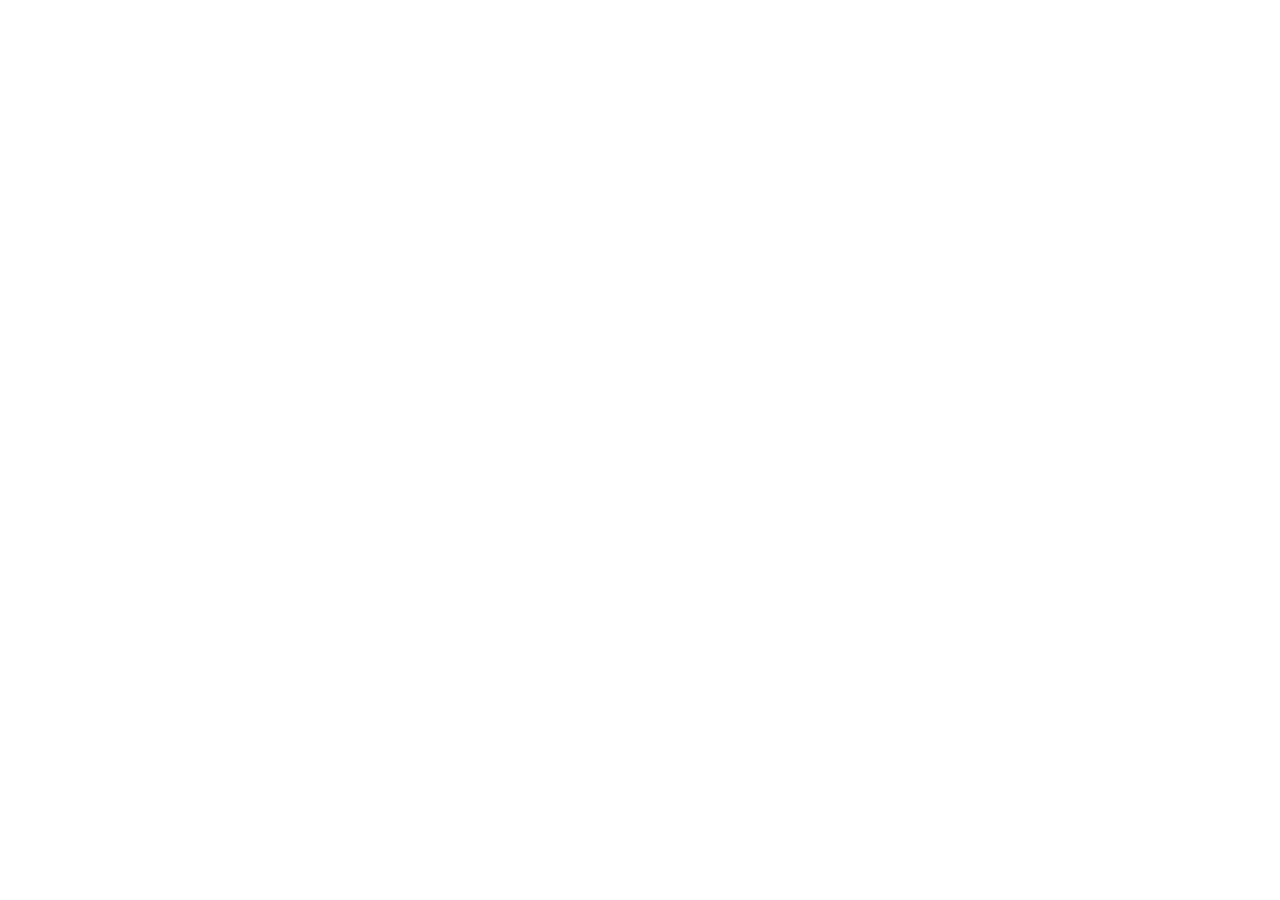
==== index.html @ 52c4a672 "add pizza" ====
<!DOCTYPE html>
<html lang="fr">

<head>
    <meta charset="UTF-8">
    <meta name="viewport" content="width=device-width, initial-scale=1.0">
    <link rel="stylesheet" href="style.css">
    <title>Papa Pizza</title>
</head>

<body>



</body>

</html>
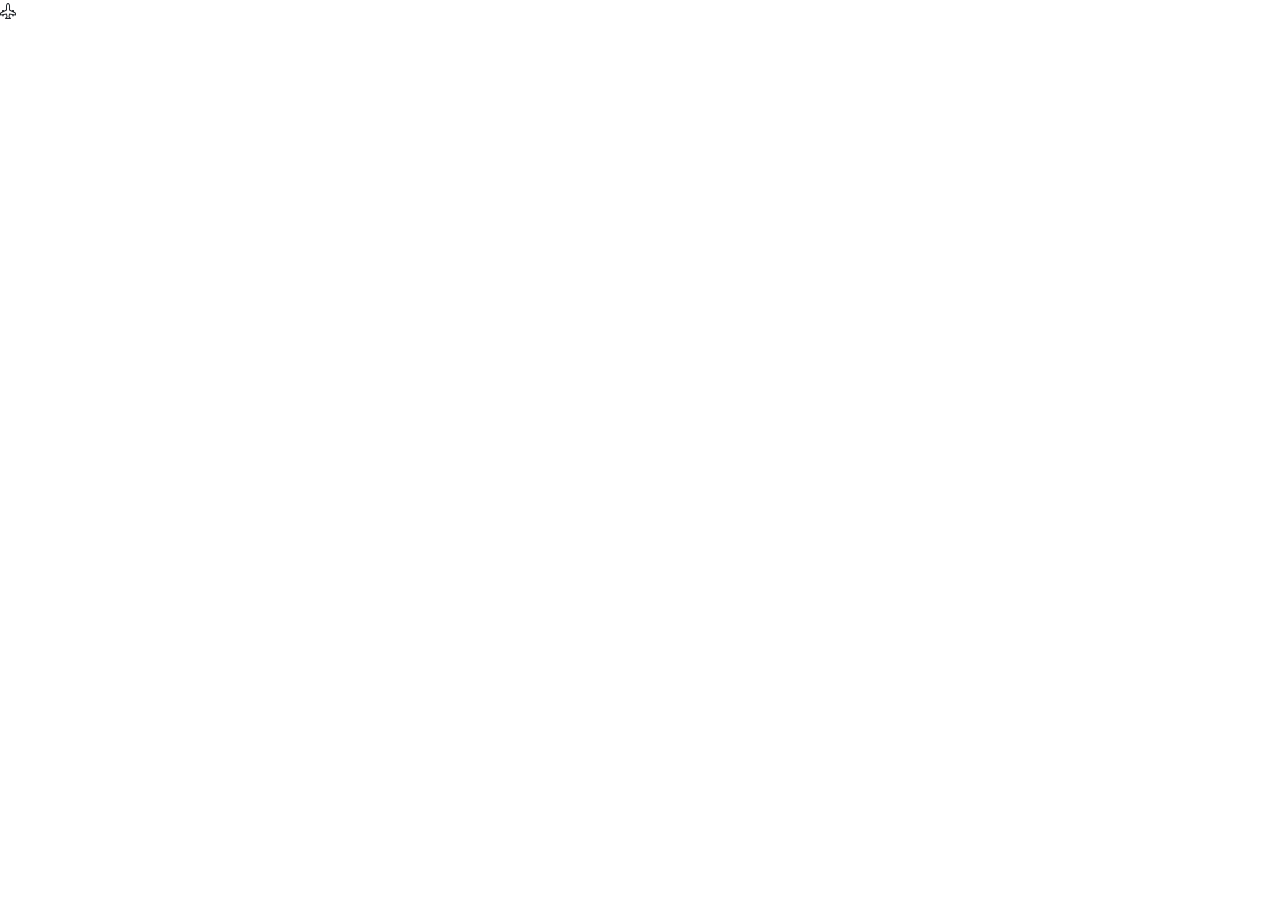
==== commit 62141415: "add librairie" ====
--- a/index.html
+++ b/index.html
@@ -4,14 +4,29 @@
 <head>
     <meta charset="UTF-8">
     <meta name="viewport" content="width=device-width, initial-scale=1.0">
+
+    <!-- librairie bootstrapcdm -->
+    <link rel="stylesheet" href="https://cdn.jsdelivr.net/npm/bootstrap@5.3.2/dist/css/bootstrap.min.css"
+        integrity="sha384-T3c6CoIi6uLrA9TneNEoa7RxnatzjcDSCmG1MXxSR1GAsXEV/Dwwykc2MPK8M2HN" crossorigin="anonymous">
+    <!-- librairie bootsrat icons -->
+    <link rel="stylesheet" href="https://cdn.jsdelivr.net/npm/bootstrap-icons@1.11.1/font/bootstrap-icons.css"
+        integrity="sha384-4LISF5TTJX/fLmGSxO53rV4miRxdg84mZsxmO8Rx5jGtp/LbrixFETvWa5a6sESd" crossorigin="anonymous">
+    <!-- feuille de style perso -->
     <link rel="stylesheet" href="style.css">
+
     <title>Papa Pizza</title>
 </head>
 
 <body>
+    <i class="bi bi-airplane-engines"></i>
 
 
-
+    <script src="https://cdnjs.cloudflare.com/ajax/libs/popper.js/2.11.8/umd/popper.min.js"
+        integrity="sha512-TPh2Oxlg1zp+kz3nFA0C5vVC6leG/6mm1z9+mA81MI5eaUVqasPLO8Cuk4gMF4gUfP5etR73rgU/8PNMsSesoQ=="
+        crossorigin="anonymous" referrerpolicy="no-referrer"></script>
+    <script src="https://cdn.jsdelivr.net/npm/bootstrap@5.3.2/dist/js/bootstrap.min.js"
+        integrity="sha384-BBtl+eGJRgqQAUMxJ7pMwbEyER4l1g+O15P+16Ep7Q9Q+zqX6gSbd85u4mG4QzX+" crossorigin="anonymous">
+        </script>
 </body>
 
 </html>
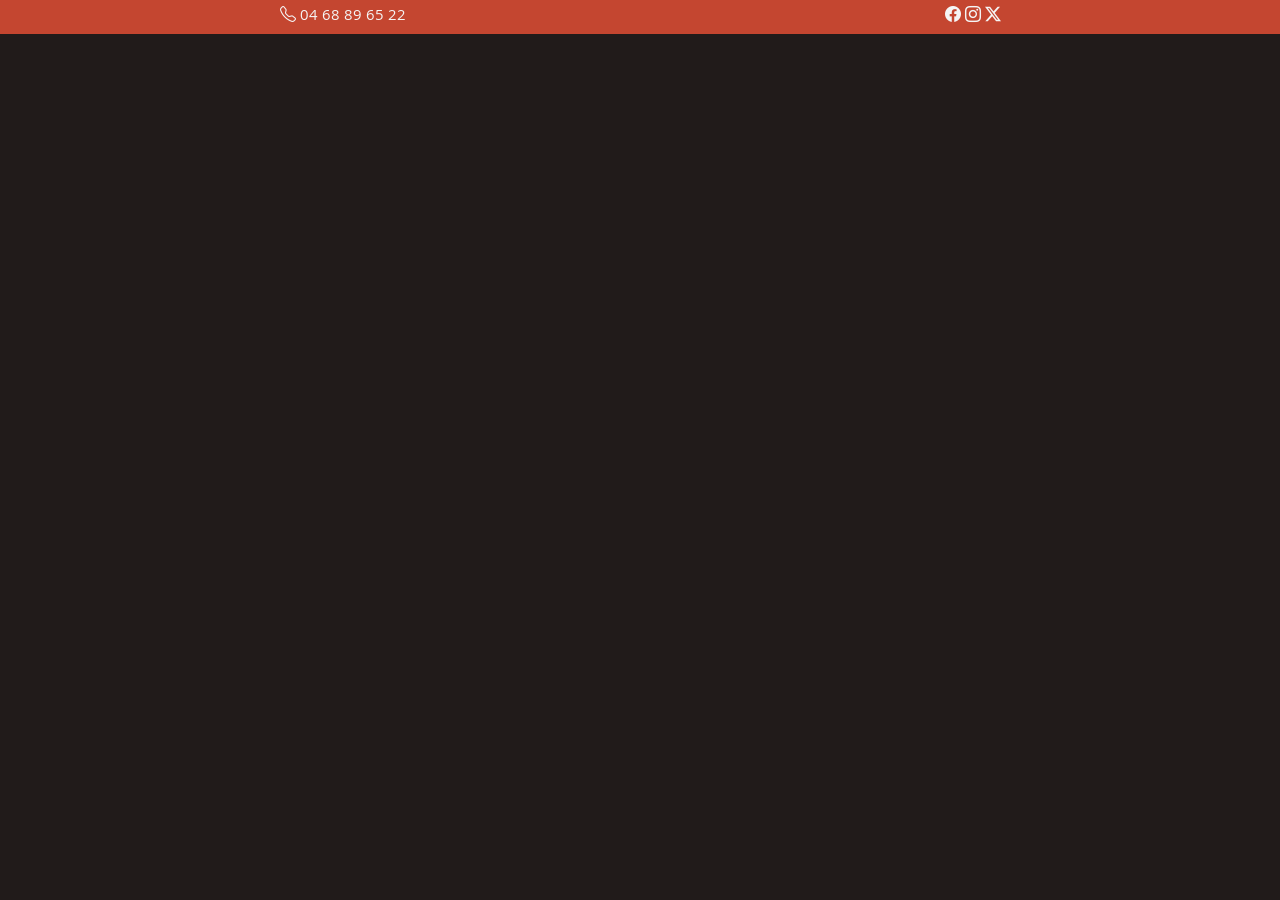
==== commit c8106c1a: "addprims" ====
--- a/index.html
+++ b/index.html
@@ -4,7 +4,8 @@
 <head>
     <meta charset="UTF-8">
     <meta name="viewport" content="width=device-width, initial-scale=1.0">
-
+    <!-- icone pizza -->
+    <link rel="shortcut icon" href="./assets/images/homepage/Pizza-Basilisc.png" type="image/x-icon" />
     <!-- librairie bootstrapcdm -->
     <link rel="stylesheet" href="https://cdn.jsdelivr.net/npm/bootstrap@5.3.2/dist/css/bootstrap.min.css"
         integrity="sha384-T3c6CoIi6uLrA9TneNEoa7RxnatzjcDSCmG1MXxSR1GAsXEV/Dwwykc2MPK8M2HN" crossorigin="anonymous">
@@ -15,15 +16,38 @@
     <link rel="stylesheet" href="style.css">
 
     <title>Papa Pizza</title>
+
 </head>
 
 <body>
-    <i class="bi bi-airplane-engines"></i>
+
+    <header>
+
+        <div class="line1">
+            <div class="box-phone">
+                <i class="bi bi-telephone"> </i>
+                <span>04 68 89 65 22</span>
+            </div>
+            <div class="box-social-icons">
+                <a href="#"><i class="bi bi-facebook"></i></a>
+                <a href="#"><i class="bi bi-instagram"></i></a>
+                <a href="#"><i class="bi bi-twitter-x"></i></a>
+            </div>
+        </div>
+
+    </header>
 
 
+    <main></main>
+
+
+    <footer></footer>
+
+    <!-- librairie bootstrap -->
     <script src="https://cdnjs.cloudflare.com/ajax/libs/popper.js/2.11.8/umd/popper.min.js"
         integrity="sha512-TPh2Oxlg1zp+kz3nFA0C5vVC6leG/6mm1z9+mA81MI5eaUVqasPLO8Cuk4gMF4gUfP5etR73rgU/8PNMsSesoQ=="
         crossorigin="anonymous" referrerpolicy="no-referrer"></script>
+    <!-- librairie popper.js -->
     <script src="https://cdn.jsdelivr.net/npm/bootstrap@5.3.2/dist/js/bootstrap.min.js"
         integrity="sha384-BBtl+eGJRgqQAUMxJ7pMwbEyER4l1g+O15P+16Ep7Q9Q+zqX6gSbd85u4mG4QzX+" crossorigin="anonymous">
         </script>
--- a/style.css
+++ b/style.css
@@ -0,0 +1,62 @@
+/* inport fonts */
+@font-face {
+    font-family: 'dancing';
+    src: url('assets/fonts/Dancing_Script/DancingScript-VariableFont_wght.ttf') format('truetype');
+}
+
+@font-face {
+    font-family: 'kuhula-regular';
+    src: url('assets/fonts/Khula/Khula-Regular.ttf') format('truetype');
+}
+
+@font-face {
+    font-family: 'kuhula-bold';
+    src: url('assets/fonts/Khula/Khula-Bold.ttf') format('truetype');
+}
+
+/* reset css */
+* {
+    margin: 0;
+    padding: 0;
+    box-sizing: border-box;
+    font-family: 'kuhula-regular', sans-serif;
+    color: rgba(245, 245, 245, 1);
+}
+
+h1,
+h2,
+h3,
+h4,
+h5,
+h6 {
+    font-family: dancing, sans-serif;
+}
+
+a {
+    text-decoration: none;
+    cursor: pointer;
+    color: rgba(245, 245, 245, 1);
+}
+
+ul,
+ol,
+li {
+    list-style: none;
+}
+
+body {
+    background-color: rgba(33, 27, 26, 1);
+}
+
+.line1 {
+    display: flex;
+    justify-content: space-between;
+    align-items: center;
+    padding: 5px 10px;
+    background-color: rgb(196, 70, 48);
+    display: flex;
+    justify-content: space-around;
+    align-items: center;
+    padding: 5px 10px;
+    background-color: rgb(196, 70, 48);
+}
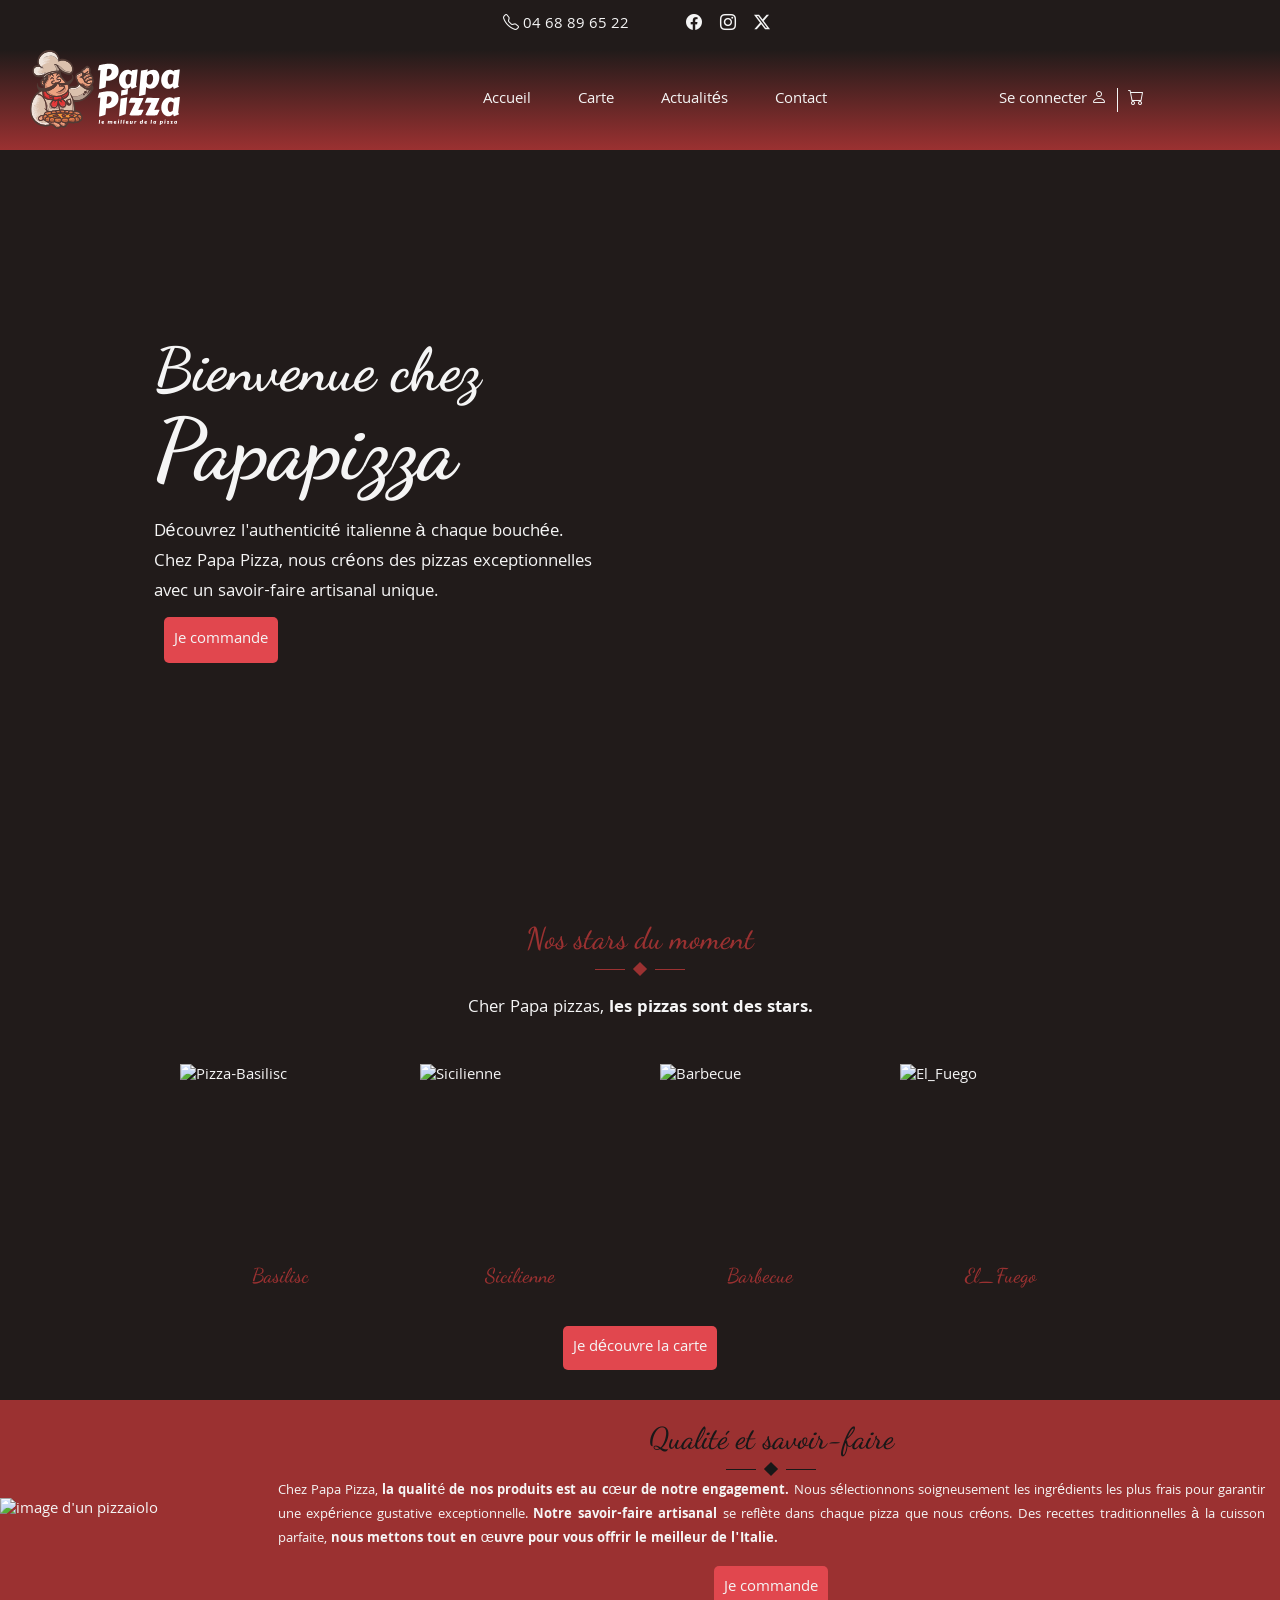
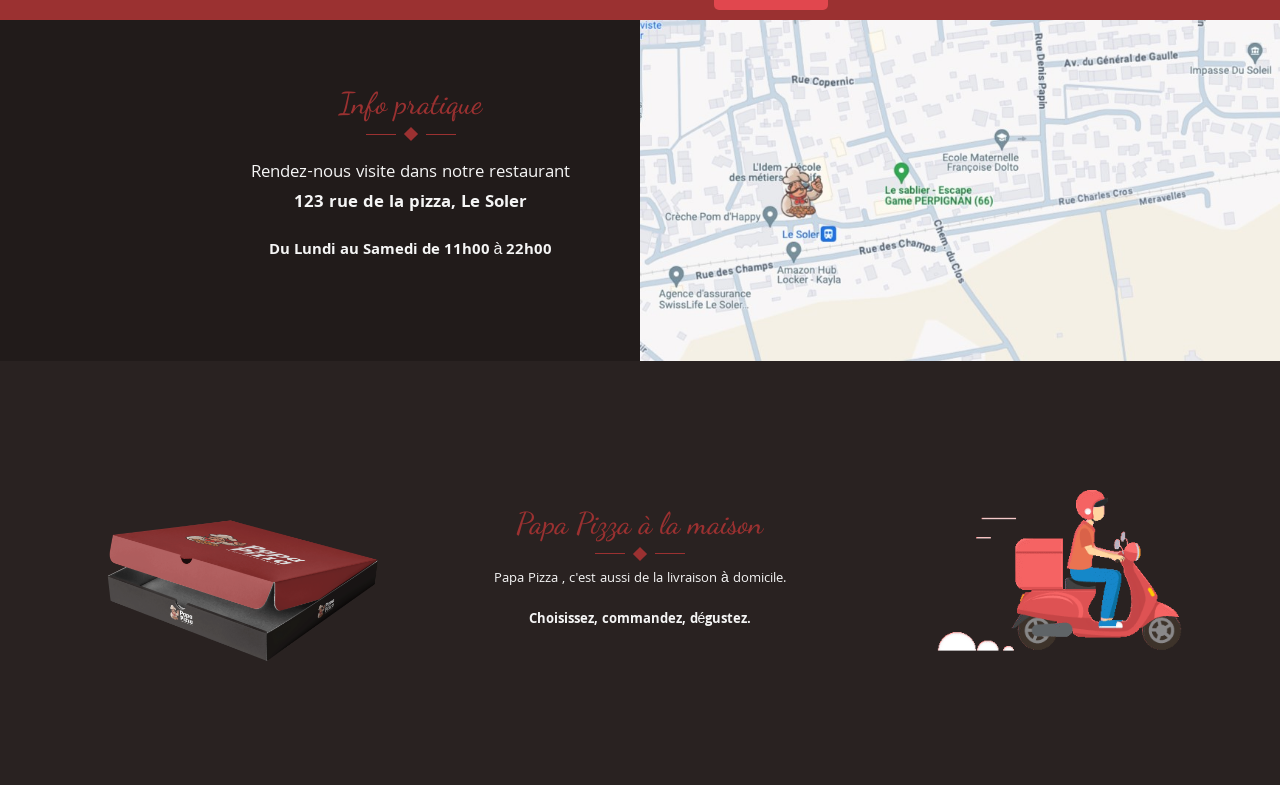
==== commit 8fcf43f0: "papapizza" ====
--- a/index.html
+++ b/index.html
@@ -22,26 +22,159 @@
 <body>
 
     <header>
+        <div id="topbar">
+            <div class="line1">
+                <div class="box-phone">
+                    <i class="bi bi-telephone"> </i>
+                    <span>04 68 89 65 22</span>
+                </div>
+                <div class="box-social-icons">
+                    <a href="#"><i class="bi bi-facebook"></i></a>
+                    <a href="#"><i class="bi bi-instagram"></i></a>
+                    <a href="#"><i class="bi bi-twitter-x"></i></a>
+                </div>
+            </div>
+            <div class="line2">
+                <!-- logo site -->
+                <div class="nav-logo">
+                    <a href="#">
+                        <img class="logo-papapizza" src="./assets/images/homepage/papapizza.svg" alt="logo papapizza">
+                    </a>
+                </div>
+                <!-- barre de navigation -->
+                <div class="nav-list">
+                    <nav class="custom-navbar">
+                        <ul class="custom-ul">
+                            <li class="custom-link"><a href="#">Accueil</a></li>
+                            <li class="custom-link"><a href="#">Carte</a></li>
+                            <li class="custom-link"><a href="#">Actualités</a></li>
+                            <li class="custom-link"><a href="#">Contact</a></li>
+                        </ul>
+                    </nav>
+                </div>
+                <!-- menu profile -->
+                <div class="nav-profile">
+                    <nav class="custom-nav-profile">
+                        <ul class="custom-ul-profil">
+                            <li class="custom-link"><a href="#">Se connecter <i class="bi bi-person custom-svg"></i></a>
+                            </li>
+                            <li class="custom-link end-link"><a href="#"><i class="bi bi-cart"></i></a></li>
+                        </ul>
+                    </nav>
+                </div>
 
-        <div class="line1">
-            <div class="box-phone">
-                <i class="bi bi-telephone"> </i>
-                <span>04 68 89 65 22</span>
-            </div>
-            <div class="box-social-icons">
-                <a href="#"><i class="bi bi-facebook"></i></a>
-                <a href="#"><i class="bi bi-instagram"></i></a>
-                <a href="#"><i class="bi bi-twitter-x"></i></a>
             </div>
         </div>
-
     </header>
 
+    <main>
+        <!-- 1er section -->
+        <section id="first-section">
+            <div class="box-header">
+                <h1 class="title title-small">Bienvenue chez <br>
+                    <span class="title">Papapizza</span>
+                </h1>
+                <p class="header-description">
+                    Découvrez l'authenticité italienne à chaque bouchée. <br>
+                    Chez Papa Pizza, nous créons des pizzas exceptionnelles <br>
+                    avec un savoir-faire artisanal unique.
+                </p>
+                <a class="call-action" href="#">Je commande</a>
+            </div>
+        </section>
 
-    <main></main>
+        <!-- 2eme section -->
+        <section id="second-section">
 
+            <h2 class="sub-title">Nos stars du moment</h2>
+            <div class="truc">
+                <div class="trait"></div>
+                <div class="losange"></div>
+                <div class="trait"></div>
+            </div>
+            <p class="header-description">Cher Papa pizzas, <span class="strong">les pizzas sont des
+                    stars.</span></p>
+            <div class="box-pizza">
+                <div class="bloc-pizza">
+                    <div class="card-pizza">
+                        <img class="home-pizza" src="./assets/images/homepage/Pizza-Basilisc.png" alt="Pizza-Basilisc">
+                        <h3 class="name-pizza">Basilisc</h3>
+                    </div>
+                    <div class="card-pizza">
+                        <img class="home-pizza" src="./assets/images/homepage/Sicilienne.png" alt="Sicilienne">
+                        <h3 class="name-pizza">Sicilienne</h3>
+                    </div>
+                </div>
+                <div class="bloc-pizza">
+                    <div class="card-pizza">
+                        <img class="home-pizza" src="./assets/images/homepage/Barbecue.png" alt="Barbecue">
+                        <h3 class="name-pizza">Barbecue</h3>
+                    </div>
+                    <div class="card-pizza">
+                        <img class="home-pizza" src="./assets/images/homepage/El_Fuego.png" alt="El_Fuego">
+                        <h3 class="name-pizza">El_Fuego</h3>
+                    </div>
+                </div>
+            </div>
+            <a href="" class="call-action">Je découvre la carte</a>
+        </section>
+        <section id="third-section">
+            <div class="box-info1 box-red">
+                <img class="image-info" src="./assets/images/homepage/Pizzaiolo.jpg" alt="image d'un pizzaiolo">
+                <div class="card-red">
+                    <h2 class="sub-title-black">Qualité et savoir-faire</h2>
+                    <div class="truc">
+                        <div class="trait-black"></div>
+                        <div class="losange-black"></div>
+                        <div class="trait-black"></div>
+                    </div>
+                    <p class="header-description qualite">Chez Papa Pizza,<span class="strong"> la qualité de nos
+                            produits est au cœur de notre engagement.</span> Nous sélectionnons soigneusement les
+                        ingrédients les plus frais pour garantir une expérience gustative exceptionnelle.
+                        <span class="strong">Notre savoir-faire artisanal</span> se reflète dans chaque pizza que nous
+                        créons. Des recettes traditionnelles à la cuisson parfaite,<span class="strong"> nous mettons
+                            tout en œuvre pour vous offrir le meilleur de l'Italie.</span>
+                    </p>
+                    <a href="#" class="call-action">Je commande</a>
+                </div>
+            </div>
+            <div class="box-info2">
+                <div class="card-black">
+                    <h2 class="sub-title">Info pratique</h2>
+                    <div class="truc">
+                        <div class="trait"></div>
+                        <div class="losange"></div>
+                        <div class="trait"></div>
+                    </div>
+                    <p class="header-description info">Rendez-nous visite dans notre restaurant <br>
+                        <span class="strong"> 123 rue de la pizza, Le Soler</span>
+                    <p class="strong">Du Lundi au Samedi de 11h00 à 22h00</p>
+                    </p>
+                </div>
+                <img class="image-info" src="./assets/images/homepage/Carte.jpg" alt="carte restaurant">
+            </div>
+        </section>
+        <!-- 4eme section -->
+        <section id="fourth-section">
+            <img class="image-box-pizza" src="./assets/images/homepage/Box-Papa_Pizza.png" alt="boite a pizza">
+            <div class="box-fourth">
+                <h2 class="sub-title">Papa Pizza à la maison</h2>
+                <div class="truc">
+                    <div class="trait"></div>
+                    <div class="losange"></div>
+                    <div class="trait"></div>
+                </div>
+                <p class="footer-description">Papa Pizza , c'est aussi de la livraison à domicile.</p>
+                <p class="footer-description strong">Choisissez, commandez, dégustez.</p>
 
-    <footer></footer>
+            </div>
+            <img class="image-box-pizza" src="./assets/images/homepage/livreur.gif" alt="livreur">
+
+        </section>
+    </main>
+    <footer>
+
+    </footer>
 
     <!-- librairie bootstrap -->
     <script src="https://cdnjs.cloudflare.com/ajax/libs/popper.js/2.11.8/umd/popper.min.js"
--- a/style.css
+++ b/style.css
@@ -5,12 +5,12 @@
 }
 
 @font-face {
-    font-family: 'kuhula-regular';
+    font-family: 'khula-regular';
     src: url('assets/fonts/Khula/Khula-Regular.ttf') format('truetype');
 }
 
 @font-face {
-    font-family: 'kuhula-bold';
+    font-family: 'khula-bold';
     src: url('assets/fonts/Khula/Khula-Bold.ttf') format('truetype');
 }
 
@@ -19,8 +19,7 @@
     margin: 0;
     padding: 0;
     box-sizing: border-box;
-    font-family: 'kuhula-regular', sans-serif;
-    color: rgba(245, 245, 245, 1);
+    font-family: 'khula-regular', sans-serif;
 }
 
 h1,
@@ -42,21 +41,470 @@
 ol,
 li {
     list-style: none;
+    padding: 0;
+    margin: 0;
 }
 
 body {
+    color: rgba(245, 245, 245, 1);
     background-color: rgba(33, 27, 26, 1);
 }
 
+
+
+
+/* ....................................................... */
+
+/* ici code vue mobile */
+/* 1 er media query < 480 px */
+#topbar {
+    display: flex;
+    flex-direction: column;
+}
+
 .line1 {
     display: flex;
-    justify-content: space-between;
-    align-items: center;
-    padding: 5px 10px;
-    background-color: rgb(196, 70, 48);
-    display: flex;
-    justify-content: space-around;
-    align-items: center;
-    padding: 5px 10px;
-    background-color: rgb(196, 70, 48);
+    justify-content: center;
+    align-items: center;
+    height: 50px;
+    width: 100%;
+}
+
+.box-phone {
+    margin-right: 25px;
+}
+
+.box-social-icons {
+    margin-left: 25px;
+}
+
+.box-social-icons>a {
+    margin: 0 5px;
+    padding: 2px;
+}
+
+.box-social-icons>a:hover {
+    color: rgba(225, 71, 78, 1);
+}
+
+
+.line2 {
+    width: 100%;
+    background: linear-gradient(to bottom, rgba(33, 27, 26, 1), rgba(155, 49, 49, 1));
+    display: flex;
+    flex-direction: column;
+    align-items: center;
+}
+
+.nav-logo {
+    margin-top: 20px;
+}
+
+.logo-papapizza {
+    width: 150px;
+    height: auto;
+    object-fit: contain;
+}
+
+/* .navbar */
+.custom-navbar,
+.custom-nav-profile {
+    margin-top: 20px;
+}
+
+.nav-list {
+    width: 100%;
+}
+
+.custom-ul {
+    display: flex;
+    width: 100%;
+    justify-content: space-evenly;
+}
+
+.custom-ul-profil {
+    display: flex;
+    justify-content: center;
+    align-items: center;
+}
+
+.custom-link {
+    padding: 0 10px;
+}
+
+.strong {
+    font-family: "khula-bold", sans-serif;
+}
+
+.custom-link>a:hover {
+    color: rgba(225, 71, 78, 1);
+}
+
+.end-link {
+    border-left: 1px solid rgba(245, 245, 245, 1);
+}
+
+/* 1er secti */
+#first-section {
+    background-image: url(assets/images/homepage/Header_Fond-Mobile.jpg);
+    background-size: cover;
+    background-position: center;
+    width: 100%;
+    padding-bottom: 20px;
+}
+
+.box-header {
+    width: 60%;
+    padding: 20px;
+
+}
+
+.title {
+    font-size: 50px;
+    margin-top: 20px;
+    font-style: normal;
+    font-weight: 700;
+    line-height: 72px;
+    font-family: dancing, sans-serif;
+}
+
+.title-small {
+    font-size: 35px;
+}
+
+.header-description {
+    font-size: 14px;
+    margin: 20px 0;
+}
+
+.call-action {
+    padding: 10px;
+    background-color: rgba(225, 71, 78, 1);
+    color: rgba(245, 245, 245, 1);
+    font-weight: 700px;
+    border-radius: 5px;
+
+    margin: 10px;
+
+}
+
+.call-action:hover {
+    background-color: rgba(155, 49, 49, 1);
+    color: rgba(245, 245, 245, 1);
+    font-weight: 700px;
+}
+
+/* second section */
+#second-section {
+    display: flex;
+    flex-direction: column;
+    align-items: center;
+    padding: 20px 0;
+}
+
+.sub-title {
+    color: rgba(155, 49, 49, 1);
+    text-align: center;
+    font-size: 30px;
+
+}
+
+.name-pizza {
+    color: rgba(155, 49, 49, 1);
+    font-size: 20px;
+}
+
+.home-pizza {
+    width: 200px;
+    height: 200px;
+    object-fit: contain;
+
+}
+
+.card-pizza {
+    display: flex;
+    flex-direction: column;
+    align-items: center;
+    margin: 20px;
+}
+
+/* 3em section */
+#third-section {
+    display: flex;
+    flex-direction: column;
+}
+
+.box-info1,
+.box-info2 {
+    display: flex;
+    flex-direction: column;
+    align-items: center;
+    padding-bottom: 30px;
+}
+
+.box-info2 {
+    flex-direction: column-reverse;
+
+}
+
+.box-red {
+    background-color: rgba(155, 49, 49, 1);
+}
+
+.card-red {
+    display: flex;
+    flex-direction: column;
+    align-items: center;
+}
+
+.sub-title-black {
+    color: rgba(24, 24, 24, 1);
+    font-size: 30px;
+    text-align: center;
+    padding-top: 20px;
+
+}
+
+.image-info {
+    width: 100%;
+    height: 100%;
+    object-fit: contain;
+}
+
+.qualite {
+    text-align: justify;
+    padding: 10px;
+
+}
+
+.info {
+    text-align: center;
+}
+
+/* 4em section */
+
+#fourth-section {
+    display: flex;
+    flex-direction: column;
+    align-items: center;
+    padding: 20px 0;
+    background-color: #292221;
+}
+
+.image-box-pizza {
+    width: 100%;
+    height: 100%;
+    object-fit: contain;
+}
+
+.box-fourth {
+    display: flex;
+    flex-direction: column;
+    align-items: center;
+    padding: 20px;
+}
+
+.footer-description {
+    font-size: 14px;
+    margin: 10px 0;
+}
+
+
+
+/* ici code vue tablette */
+/* 2 eme media query >480px < 768 px */
+@media screen and (min-width: 480px) {}
+
+
+/* ici code vue portable*/
+/* 3 eme media query > 768px et < 900px */
+@media screen and (min-width: 768px) {
+
+    .line2 {
+        flex-direction: row;
+        align-items: center;
+        justify-content: space-between;
+        padding-bottom: 20px;
+    }
+
+    .custom-ul-profil {
+        justify-content: center;
+    }
+
+    .custom-link {
+        padding: 0 10px;
+    }
+
+    .nav-logo,
+    .nav-list,
+    .nav-profile {
+        width: 100%;
+    }
+
+    .nav-logo {
+        margin-top: 0px;
+        margin-left: 30px;
+    }
+
+    /* 1er section */
+    #first-section {
+        background-image: url("./assets/images/homepage/Cinemagraph-Pizza.gif");
+        height: 750px;
+        background-size: cover;
+        background-position: center;
+    }
+
+    .box-header {
+        padding-top: 110px;
+        padding-left: 5%;
+        width: 45%;
+    }
+
+    .title {
+        font-size: 65px;
+        line-height: 80px;
+    }
+
+    .title-small {
+        font-size: 50px;
+    }
+
+    .header-description {
+        font-size: 18px;
+        line-height: 30px;
+    }
+
+    /* 2em section */
+    .bloc-pizza {
+        display: flex;
+    }
+
+    /* 4em section */
+    #fourth-section {
+        flex-direction: row;
+        align-items: center;
+        justify-content: space-evenly;
+        padding: 20px 0;
+    }
+
+    .image-box-pizza {
+        width: 30%;
+        height: 30%;
+        object-fit: contain;
+    }
+
+
+}
+
+
+
+
+
+
+/* ici code vue pc  */
+/* 4 eme media query > 900px */
+@media screen and (min-width: 900px) {
+
+    .box-info1,
+    .box-info2 {
+        flex-direction: row;
+        justify-content: space-between;
+        padding: 0;
+    }
+
+    .box-info2 {
+        justify-content: flex-end;
+
+    }
+
+    .image-info {
+        width: 50%;
+        height: 100%;
+        object-fit: cover;
+    }
+
+    .qualite {
+        font-size: 14px;
+        padding: 0 15px;
+        line-height: 24px;
+        margin: 5px 0;
+
+    }
+
+    .card-black {
+        display: flex;
+        flex-direction: column;
+        align-items: center;
+        padding-right: 70px;
+
+    }
+
+}
+
+
+/* ici code vue pc large */
+/* 5 eme media query > 1280px */
+@media screen and (min-width: 1280px) {
+
+    /* 1er section */
+    .box-header {
+        padding-top: 160px;
+        padding-left: 12%;
+        width: 50%;
+    }
+
+    .title {
+        font-size: 85px;
+    }
+
+    .title-small {
+        font-size: 60px;
+    }
+
+    /* 2em section */
+    .box-pizza {
+        display: flex;
+
+    }
+
+}
+
+.truc {
+    display: flex;
+    justify-content: center;
+    align-items: center;
+
+}
+
+.trait {
+    width: 30px;
+    height: 1px;
+    background-color: rgba(155, 49, 49, 1);
+    margin: 0 10px;
+
+}
+
+.losange {
+    width: 10px;
+    height: 10px;
+    background-color: rgba(155, 49, 49, 1);
+    transform: rotate(45deg);
+
+}
+
+
+.trait-black {
+    width: 30px;
+    height: 1px;
+    background-color: rgba(24, 24, 24, 1);
+    margin: 0 10px;
+
+}
+
+.losange-black {
+    width: 10px;
+    height: 10px;
+    background-color: rgb(24, 24, 24);
+    transform: rotate(45deg);
+
 }
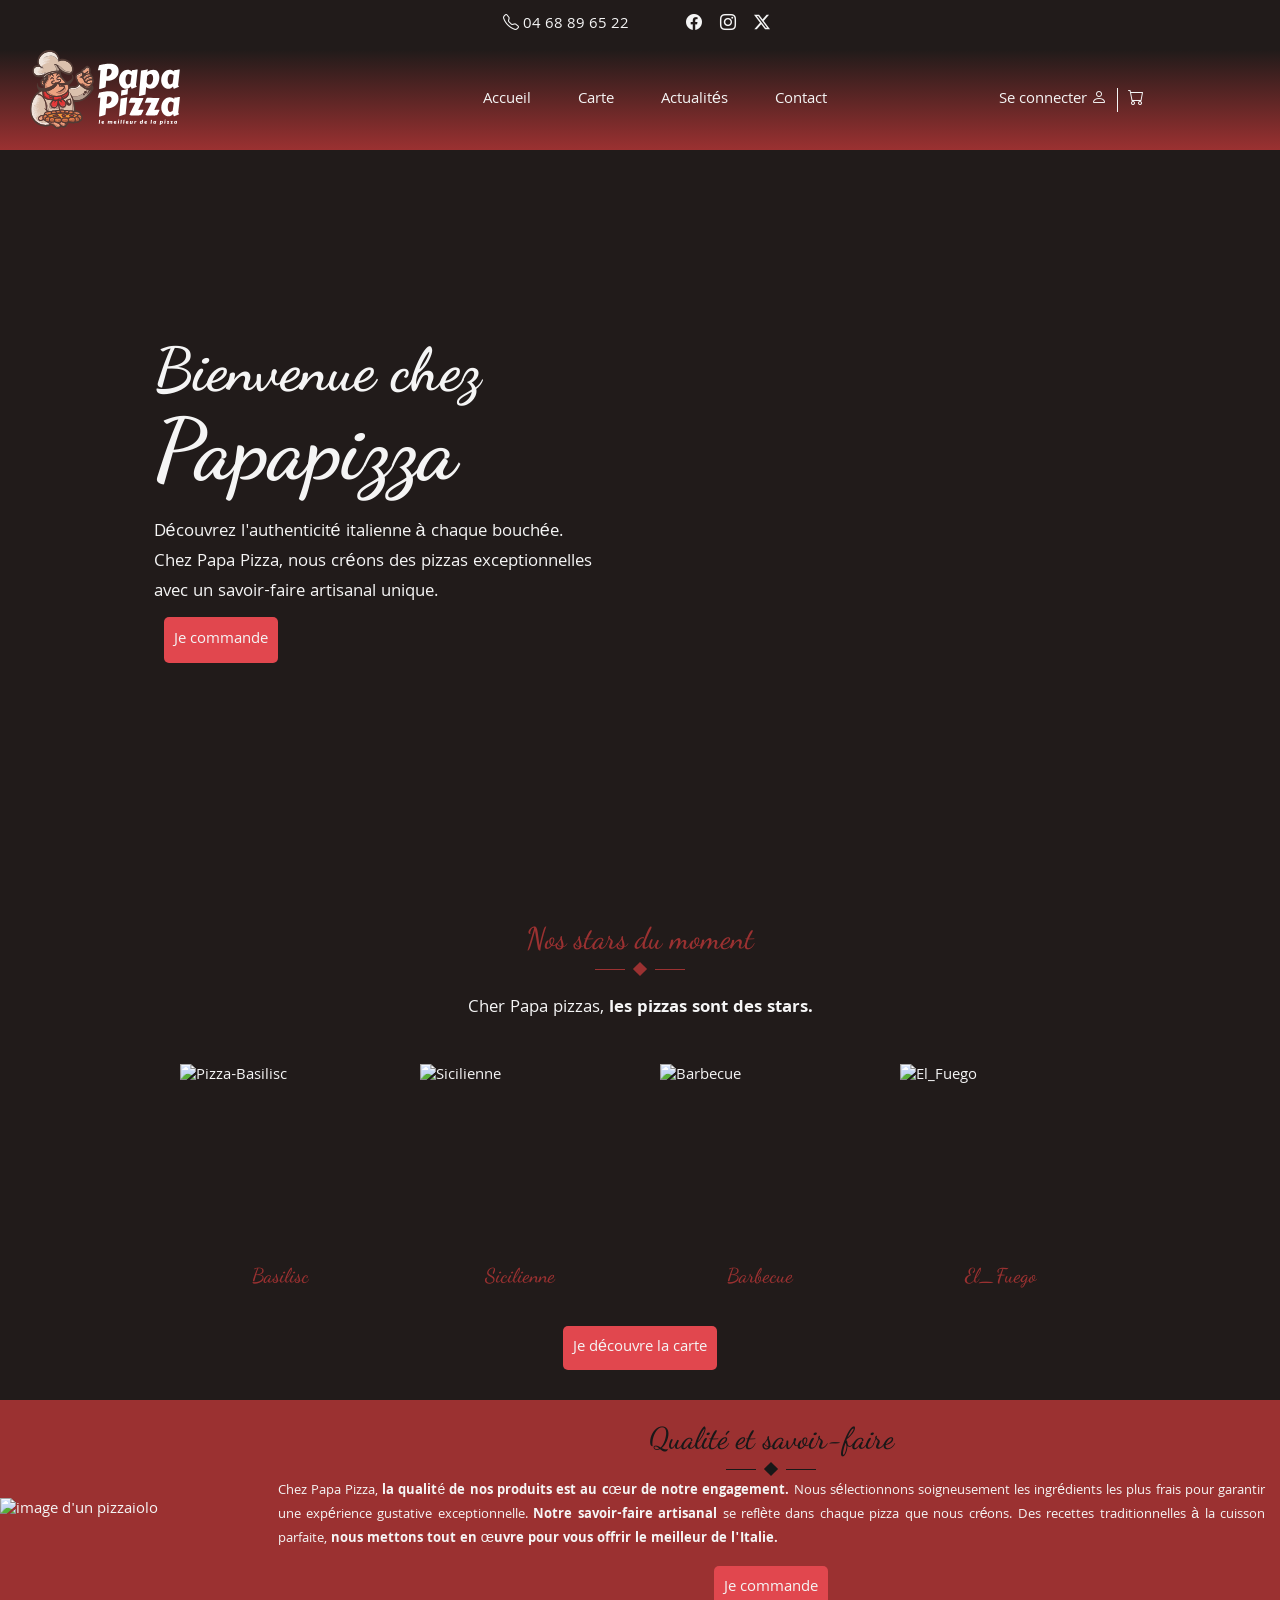
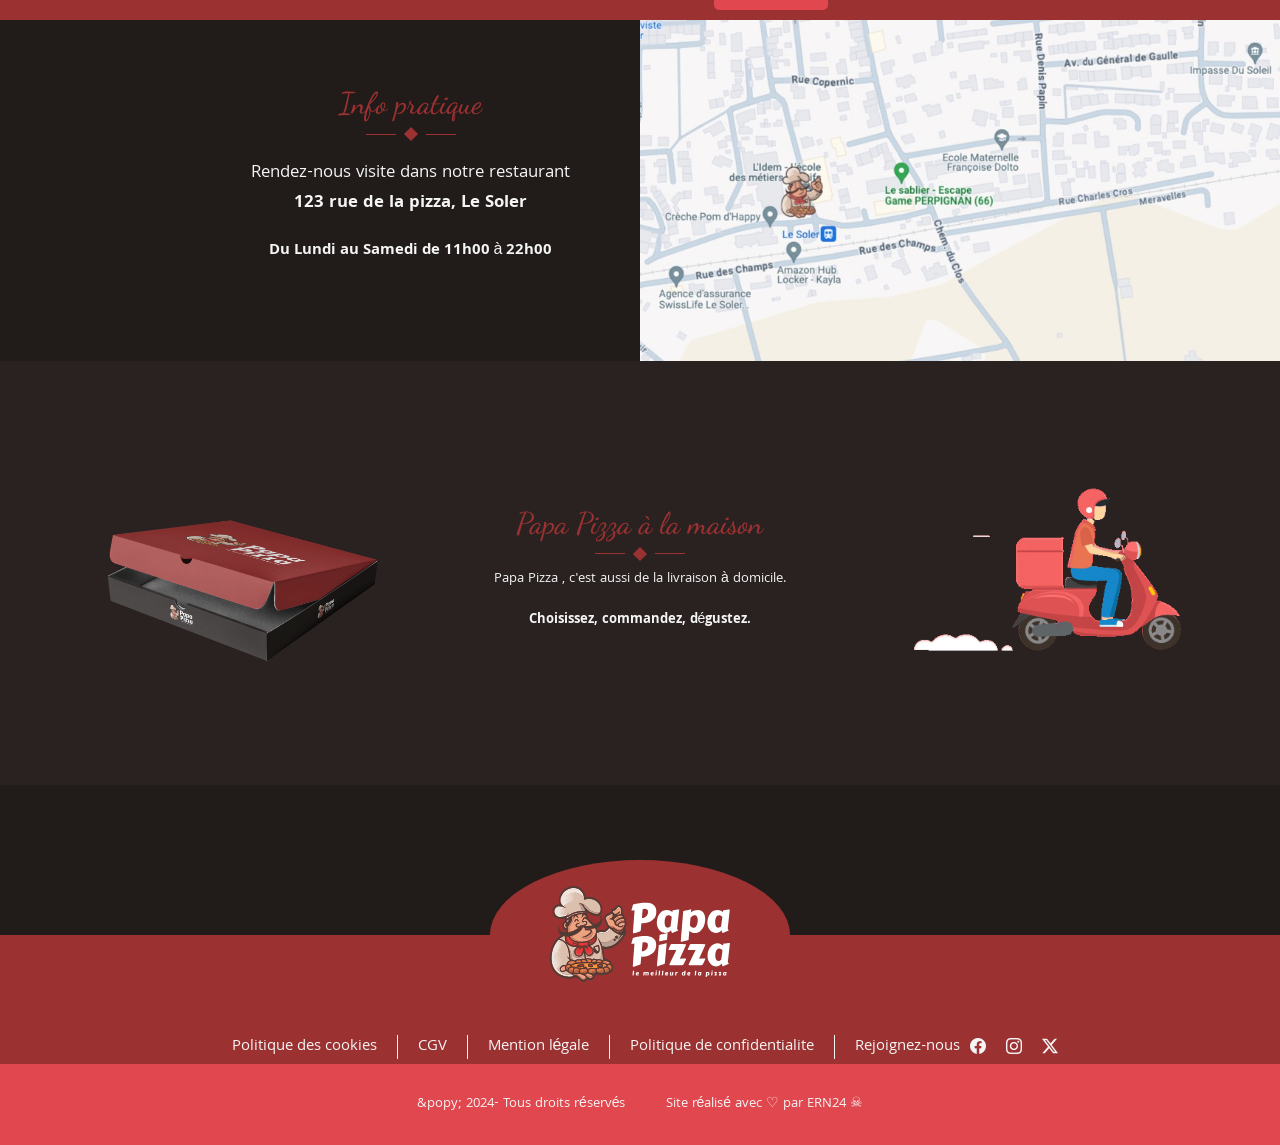
==== commit f713df0b: "end-papapizza" ====
--- a/index.html
+++ b/index.html
@@ -172,8 +172,34 @@
 
         </section>
     </main>
-    <footer>
-
+
+    <footer id="footer">
+        <!-- 1er ligne -->
+        <div class="box-footer-logo">
+            <img class="footer-logo" src="./assets/images/homepage/papapizza.svg" alt="logo papapizza">
+        </div>
+        <!-- 2eme ligne -->
+        <nav class="nav-footer">
+            <ul class="nav-ul-footer">
+                <li class="nav-link-footer"><a href="#">Politique des cookies</a></li>
+                <li class="nav-link-footer"><a href="#">CGV</a></li>
+                <li class="nav-link-footer"><a href="#">Mention légale</a></li>
+                <li class="nav-link-footer"><a href="#">Politique de confidentialite</a></li>
+                <div class="box-icon-footer">
+                    <p class="text-footer">Rejoignez-nous</p>
+                    <div class="list-icon-footer">
+                        <li><a class="social-icon" href="#"><i class="bi bi-facebook"></i></a></li>
+                        <li><a class="social-icon" href="#"><i class="bi bi-instagram"></i></a></li>
+                        <li><a class="social-icon" href="#"><i class="bi bi-twitter-x"></i></a></li>
+                    </div>
+                </div>
+            </ul>
+        </nav>
+        <!-- 3eme ligne -->
+        <div class="box-footer">
+            <p class="footer-description">&popy; 2024- Tous droits réservés</p>
+            <p class="footer-description">Site réalisé avec &#9825; par ERN24 &#9760</p>
+        </div>
     </footer>
 
     <!-- librairie bootstrap -->
--- a/style.css
+++ b/style.css
@@ -309,13 +309,85 @@
     margin: 10px 0;
 }
 
-
-
+/* footer */
+#footer {
+    display: flex;
+    flex-direction: column;
+    align-items: center;
+}
+
+.box-footer-logo {
+    display: flex;
+    height: 150px;
+    width: 300px;
+    background-color: rgba(155, 49, 49, 1);
+    border-radius: 50%;
+    justify-content: center;
+    transform: translatey(75px);
+
+}
+
+.footer-logo {
+    width: 180px;
+    height: auto;
+    object-fit: contain;
+}
+
+.nav-footer {
+    padding-top: 95px;
+    width: 100%;
+    display: flex;
+    justify-content: center;
+    background-color: rgba(155, 49, 49, 1);
+}
+
+.nav-ul-footer {
+    display: flex;
+    flex-direction: column;
+    align-items: center;
+}
+
+.list-icon-footer {
+    display: flex;
+    align-items: center;
+    justify-content: center;
+}
+
+.nav-link-footer>a:hover {
+    color: rgba(225, 71, 78, 1);
+}
+
+.text-footer {
+    margin-bottom: 5px;
+}
+
+.social-icon {
+    margin: 0 10px;
+}
+
+.social-icon:hover {
+    color: rgba(225, 71, 78, 1);
+}
+
+.box-footer {
+    width: 100%;
+    display: flex;
+    flex-direction: column;
+    align-items: center;
+    background-color: rgba(225, 71, 78, 1);
+    padding-bottom: 220px;
+}
+
+
+
+
+
+/* .................................................. */
 /* ici code vue tablette */
 /* 2 eme media query >480px < 768 px */
 @media screen and (min-width: 480px) {}
 
-
+/* .................................................. */
 /* ici code vue portable*/
 /* 3 eme media query > 768px et < 900px */
 @media screen and (min-width: 768px) {
@@ -393,14 +465,51 @@
         object-fit: contain;
     }
 
-
-}
-
-
-
-
-
-
+    /* footer */
+    .nav-ul-footer {
+        flex-direction: row;
+        align-items: center;
+        justify-content: center;
+        width: 100%;
+        padding: 0 20px;
+    }
+
+    .nav-link-footer {
+        border-right: 1px solid rgba(245, 245, 245, 1);
+        padding: 0 20px;
+    }
+
+    .box-icon-footer {
+        padding-left: 20px;
+        display: flex;
+        flex-direction: row;
+        align-items: center;
+        margin-top: 5px;
+    }
+
+    .box-footer {
+        display: flex;
+        flex-direction: row;
+        justify-content: center;
+        padding: 20px;
+    }
+
+    /*  1er enfant de .box-footer */
+    .box-footer>p:first-child {
+        padding-right: 20px;
+        bordeer-right: 1px solid rgba(245, 245, 245, 1);
+    }
+
+    .box-footer>p:last-child {
+        padding-left: 20px;
+    }
+}
+
+
+
+
+
+/* ....................................... */
 /* ici code vue pc  */
 /* 4 eme media query > 900px */
 @media screen and (min-width: 900px) {
@@ -439,9 +548,11 @@
 
     }
 
-}
-
-
+
+
+}
+
+/* ................................................ */
 /* ici code vue pc large */
 /* 5 eme media query > 1280px */
 @media screen and (min-width: 1280px) {
@@ -467,6 +578,7 @@
 
     }
 
+    /* ............................................................... */
 }
 
 .truc {
@@ -492,7 +604,6 @@
 
 }
 
-
 .trait-black {
     width: 30px;
     height: 1px;
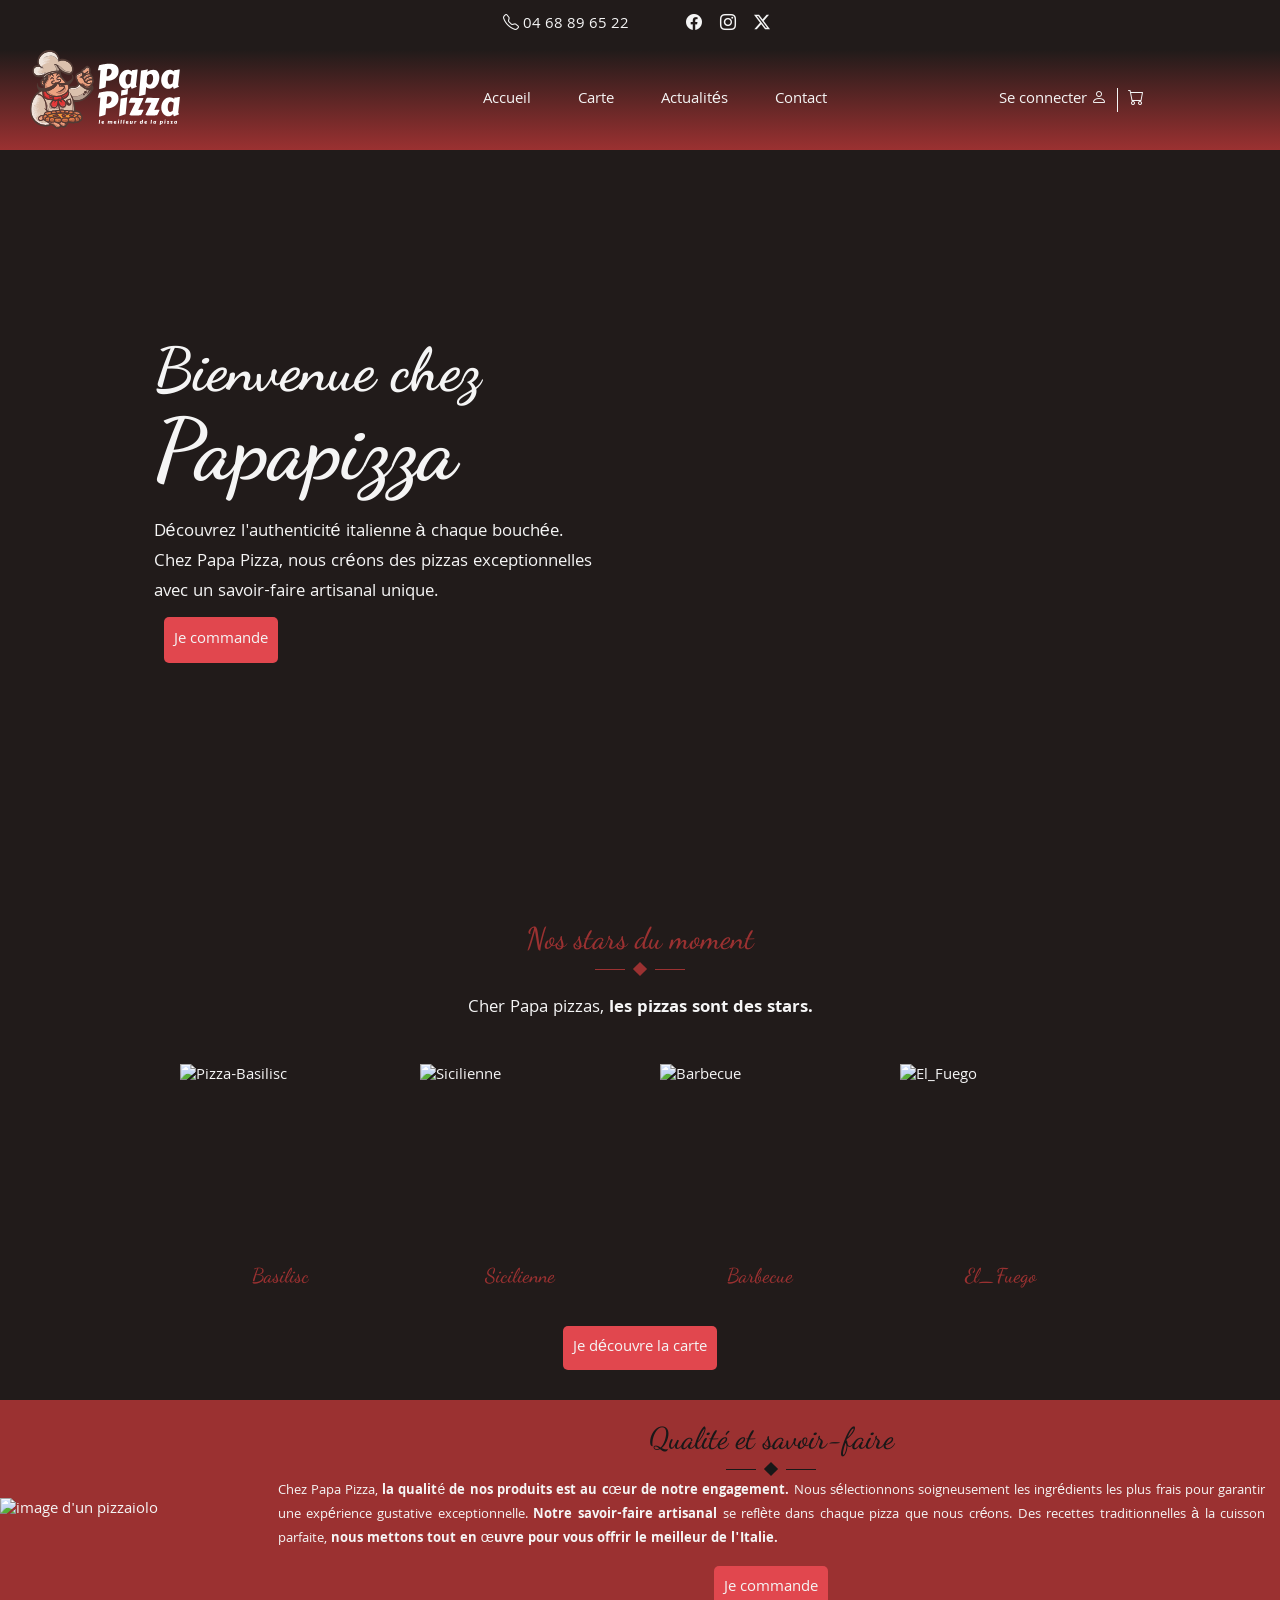
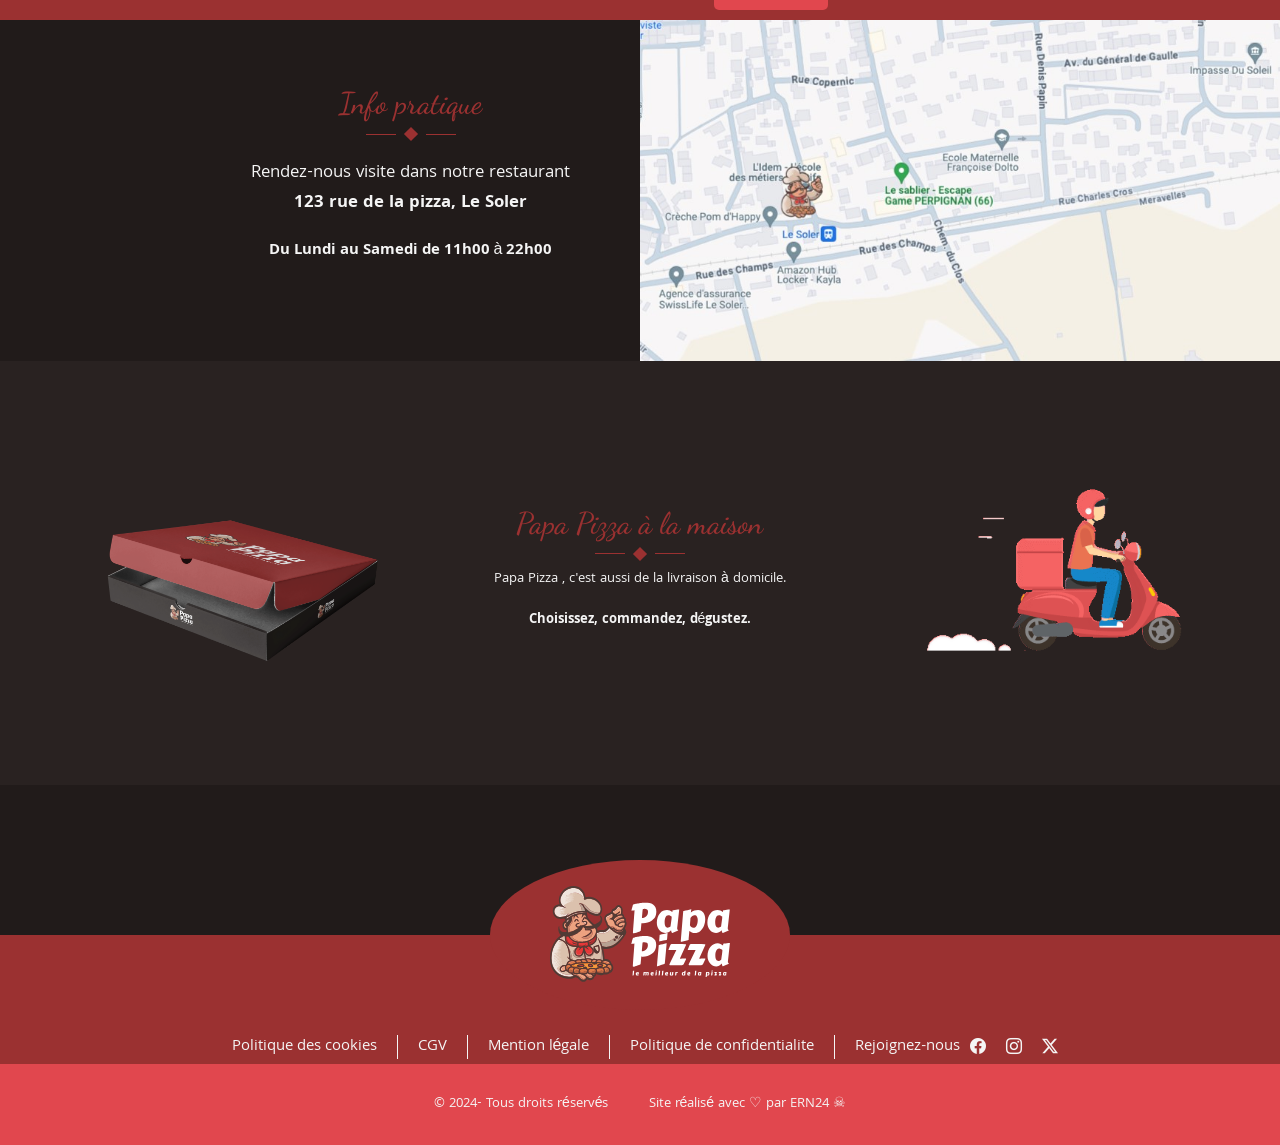
==== commit 6385f1aa: "end-papapizza" ====
--- a/index.html
+++ b/index.html
@@ -197,7 +197,7 @@
         </nav>
         <!-- 3eme ligne -->
         <div class="box-footer">
-            <p class="footer-description">&popy; 2024- Tous droits réservés</p>
+            <p class="footer-description">&copy; 2024- Tous droits réservés</p>
             <p class="footer-description">Site réalisé avec &#9825; par ERN24 &#9760</p>
         </div>
     </footer>
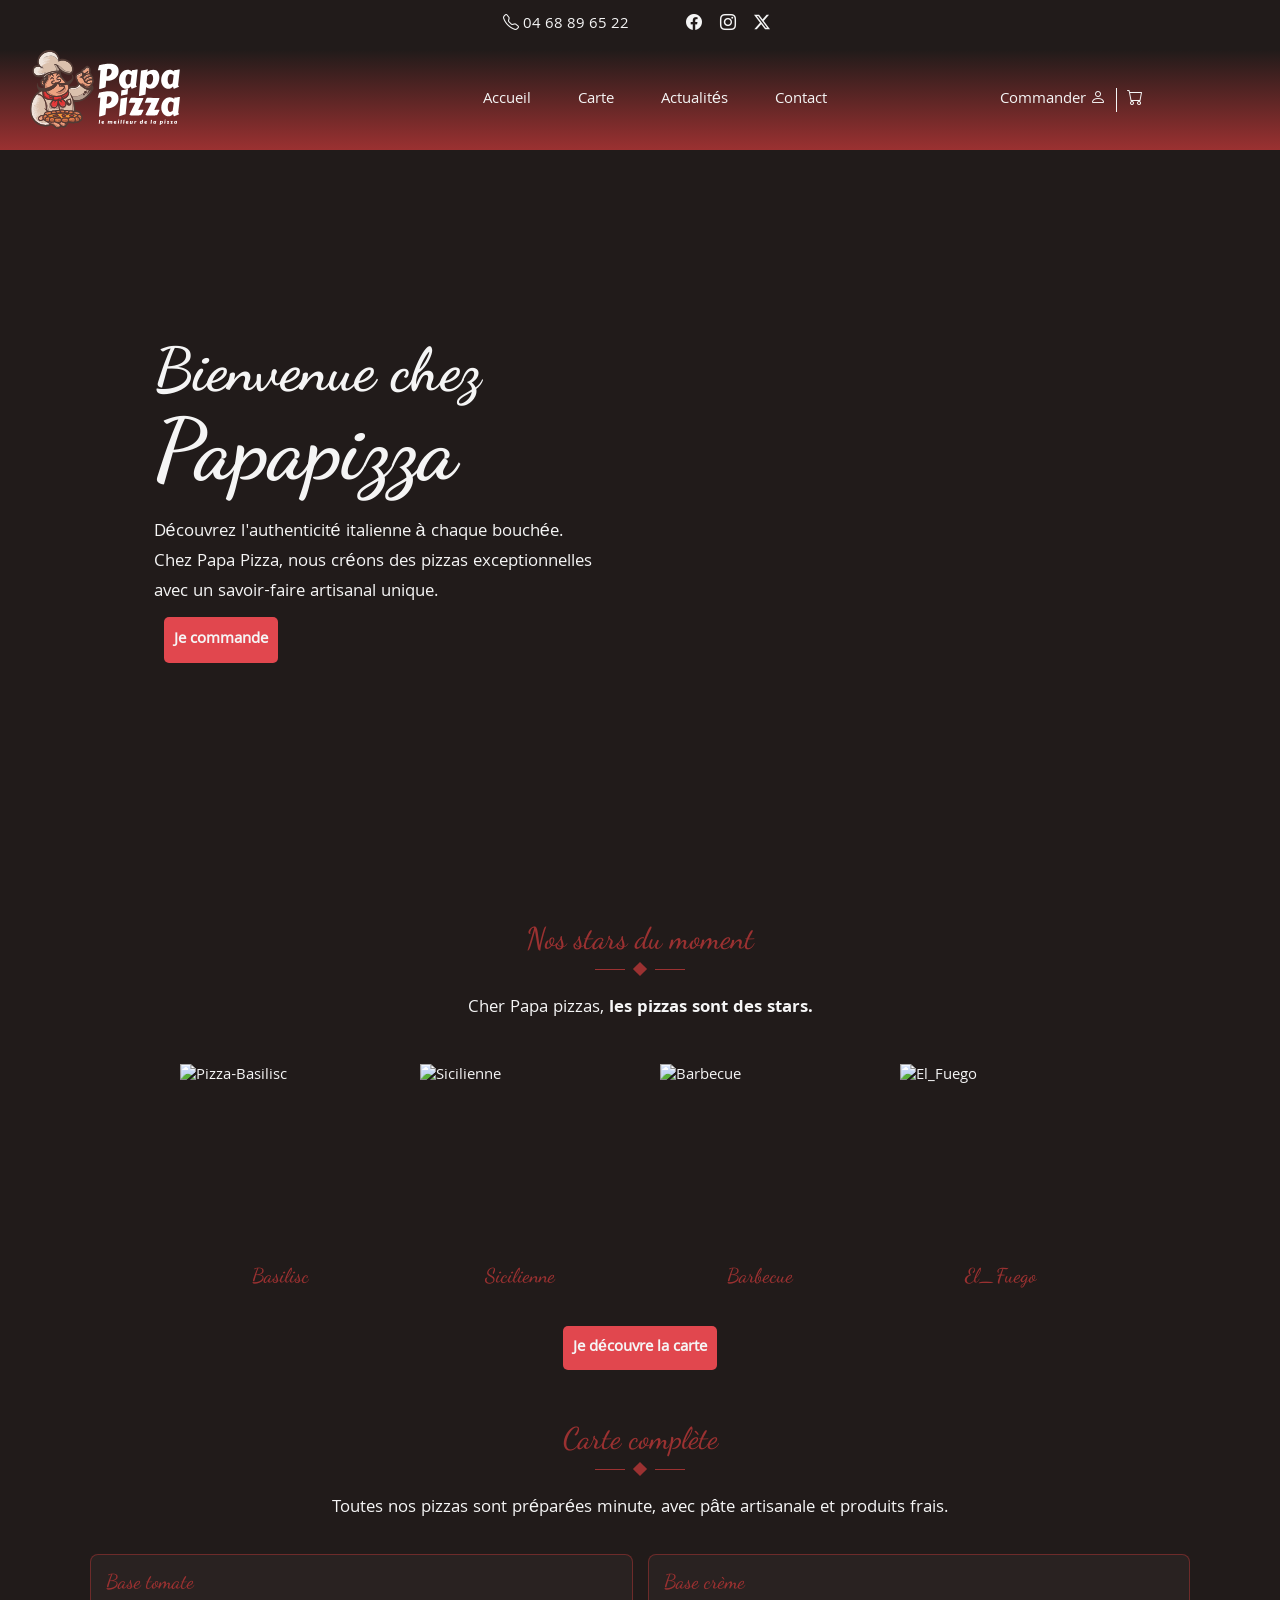
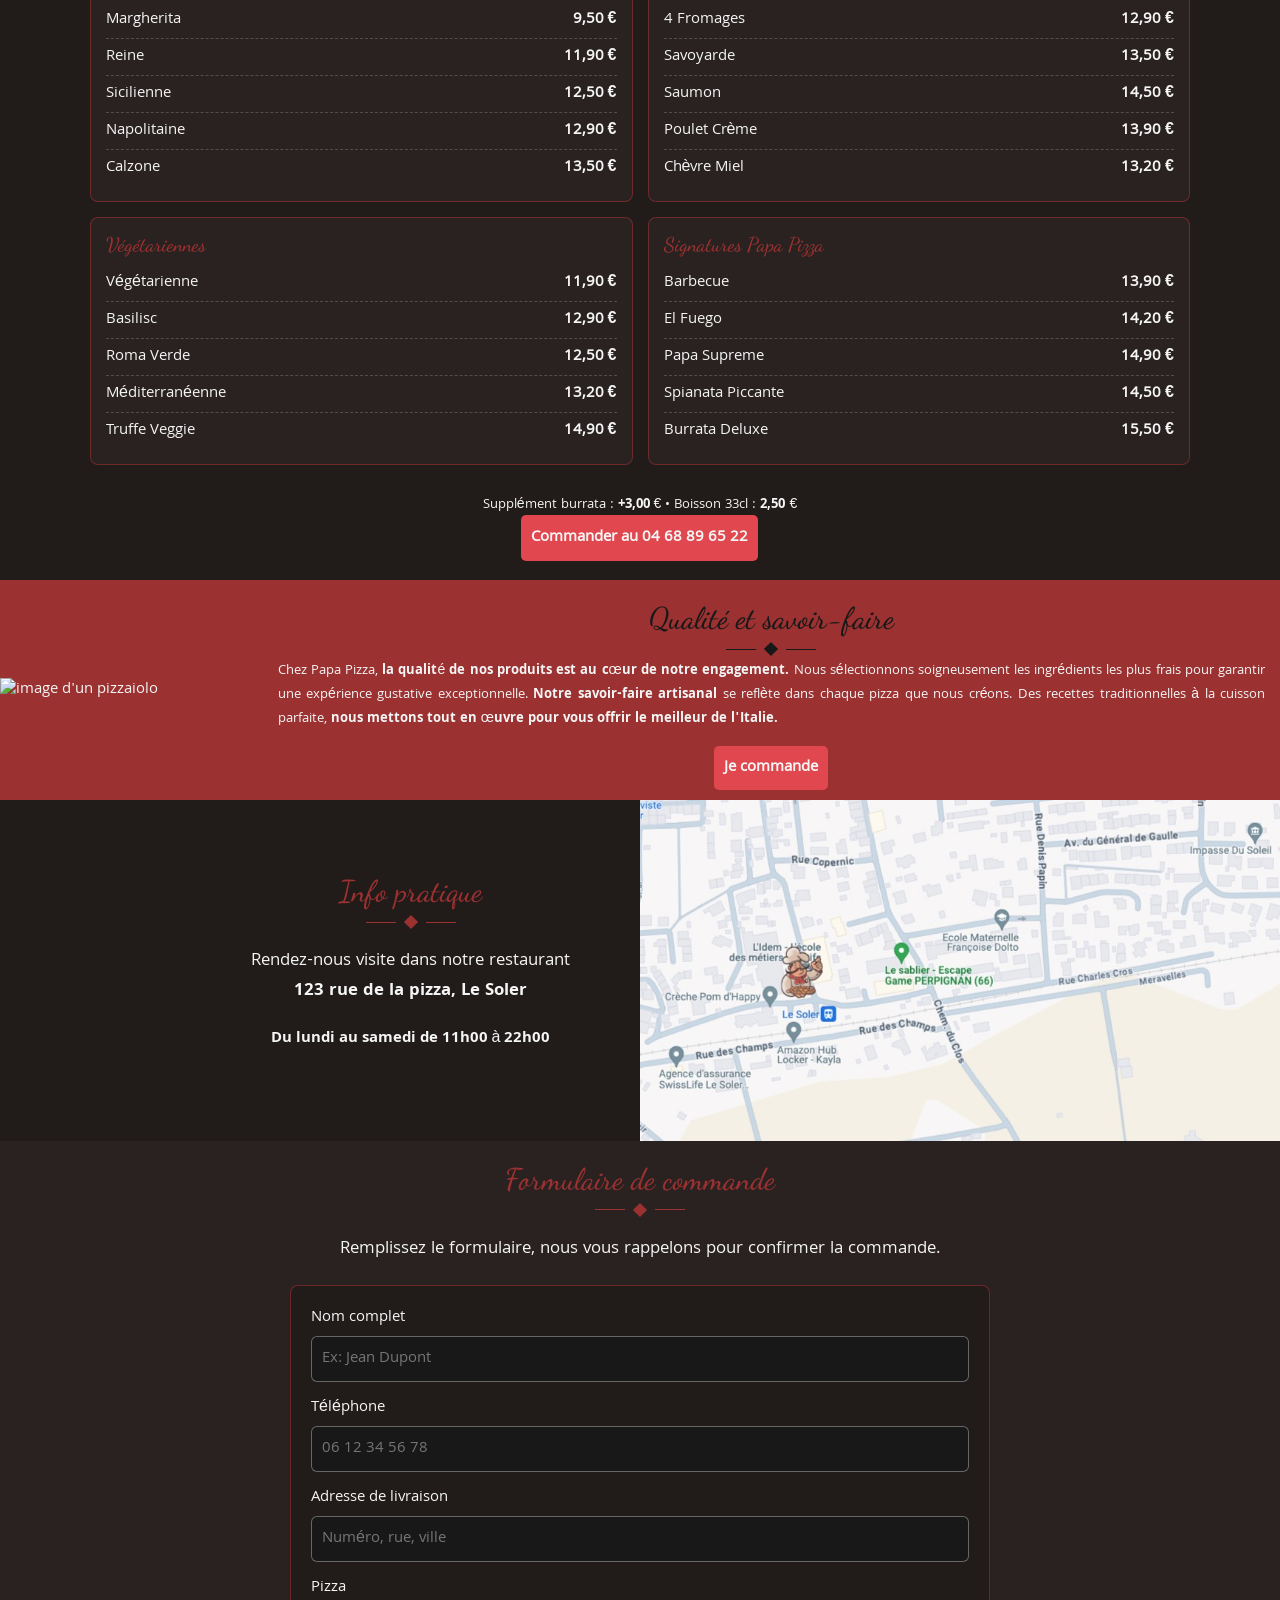
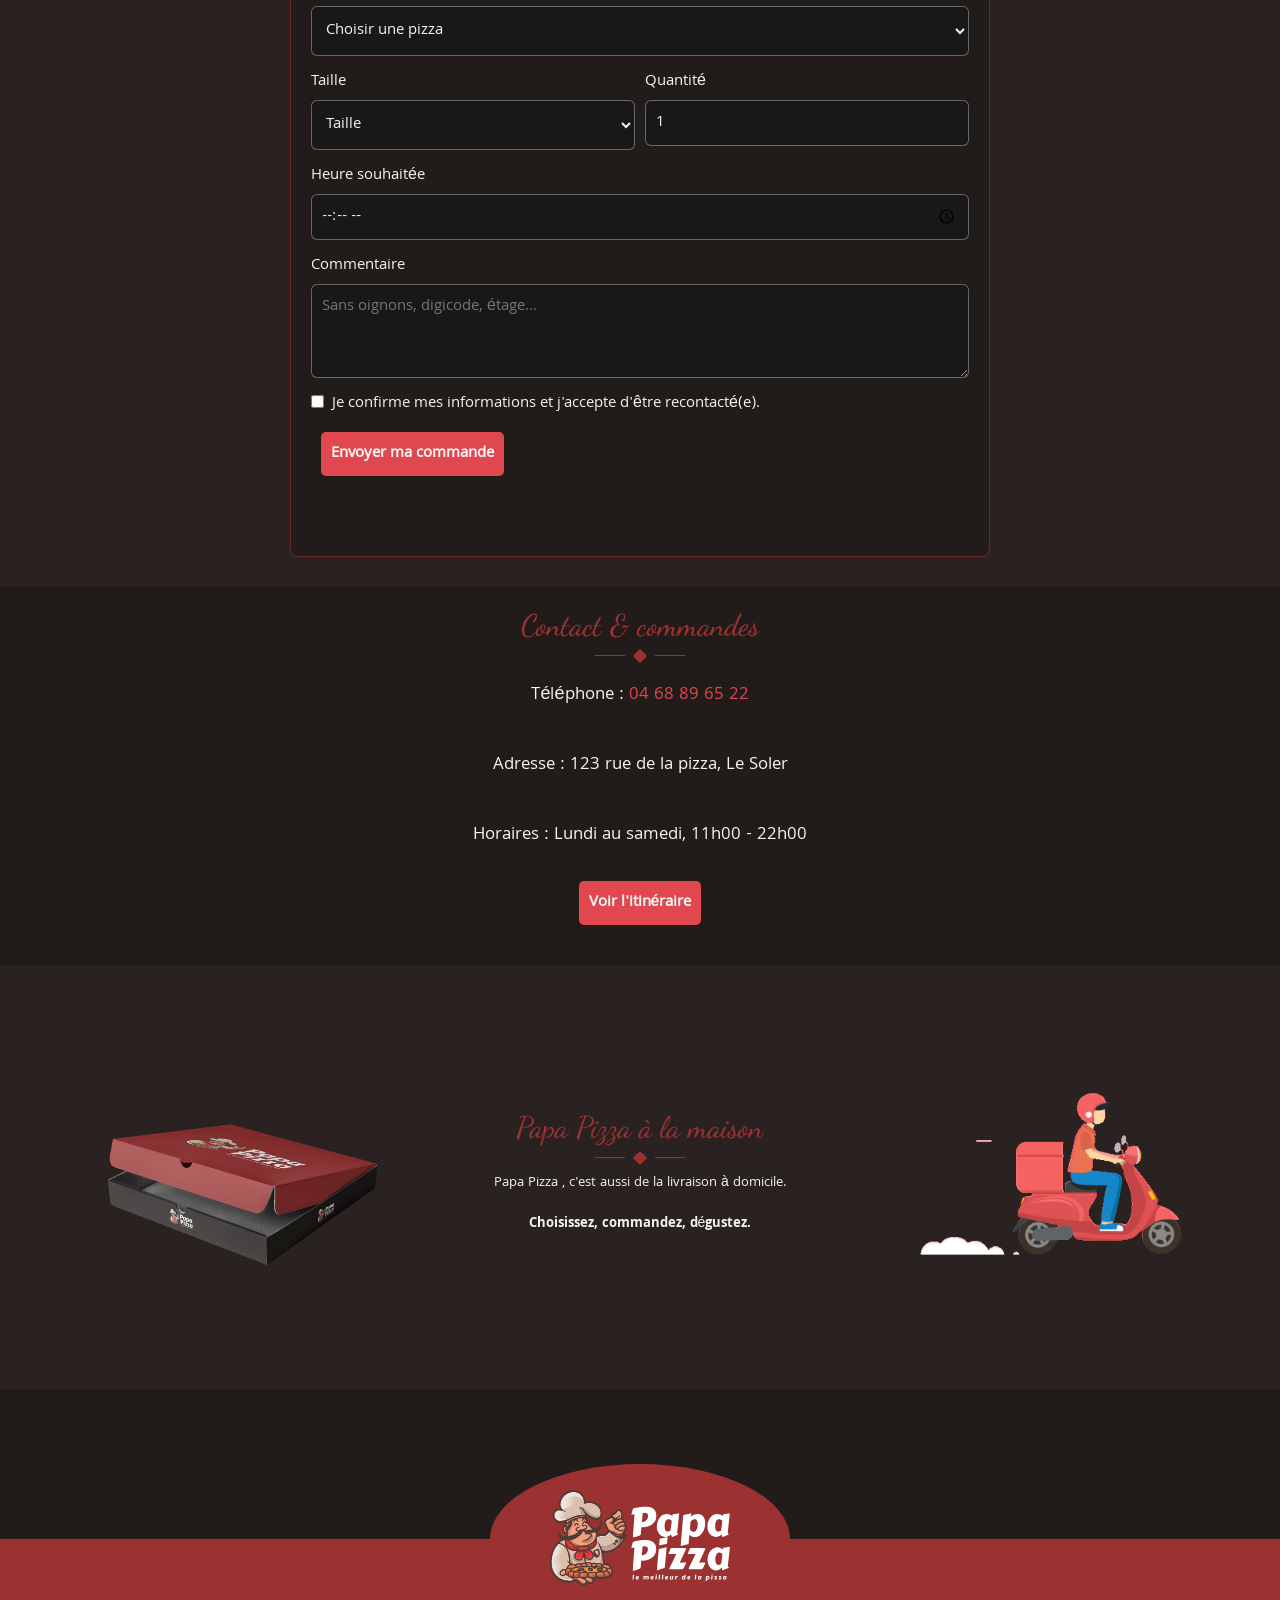
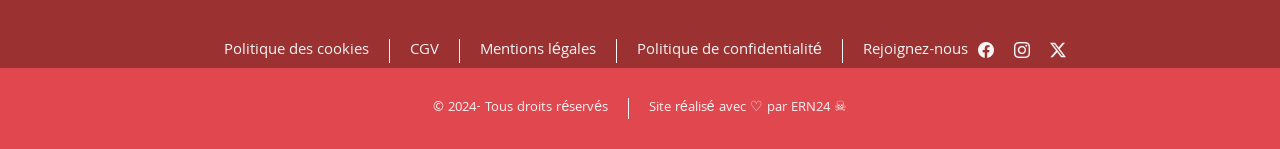
==== commit b66b1d8c: "maj1" ====
--- a/index.html
+++ b/index.html
@@ -37,7 +37,7 @@
             <div class="line2">
                 <!-- logo site -->
                 <div class="nav-logo">
-                    <a href="#">
+                    <a href="#accueil">
                         <img class="logo-papapizza" src="./assets/images/homepage/papapizza.svg" alt="logo papapizza">
                     </a>
                 </div>
@@ -45,10 +45,10 @@
                 <div class="nav-list">
                     <nav class="custom-navbar">
                         <ul class="custom-ul">
-                            <li class="custom-link"><a href="#">Accueil</a></li>
-                            <li class="custom-link"><a href="#">Carte</a></li>
-                            <li class="custom-link"><a href="#">Actualités</a></li>
-                            <li class="custom-link"><a href="#">Contact</a></li>
+                            <li class="custom-link"><a href="#accueil">Accueil</a></li>
+                            <li class="custom-link"><a href="#carte-complete">Carte</a></li>
+                            <li class="custom-link"><a href="actualites.html">Actualités</a></li>
+                            <li class="custom-link"><a href="#contact">Contact</a></li>
                         </ul>
                     </nav>
                 </div>
@@ -56,9 +56,9 @@
                 <div class="nav-profile">
                     <nav class="custom-nav-profile">
                         <ul class="custom-ul-profil">
-                            <li class="custom-link"><a href="#">Se connecter <i class="bi bi-person custom-svg"></i></a>
+                            <li class="custom-link"><a href="#commande">Commander <i class="bi bi-person custom-svg"></i></a>
                             </li>
-                            <li class="custom-link end-link"><a href="#"><i class="bi bi-cart"></i></a></li>
+                            <li class="custom-link end-link"><a href="#commande"><i class="bi bi-cart"></i></a></li>
                         </ul>
                     </nav>
                 </div>
@@ -71,7 +71,7 @@
         <!-- 1er section -->
         <section id="first-section">
             <div class="box-header">
-                <h1 class="title title-small">Bienvenue chez <br>
+                <h1 id="accueil" class="title title-small">Bienvenue chez <br>
                     <span class="title">Papapizza</span>
                 </h1>
                 <p class="header-description">
@@ -79,7 +79,7 @@
                     Chez Papa Pizza, nous créons des pizzas exceptionnelles <br>
                     avec un savoir-faire artisanal unique.
                 </p>
-                <a class="call-action" href="#">Je commande</a>
+                <a class="call-action" href="#commande">Je commande</a>
             </div>
         </section>
 
@@ -116,8 +116,69 @@
                     </div>
                 </div>
             </div>
-            <a href="" class="call-action">Je découvre la carte</a>
-        </section>
+            <a href="#carte-complete" class="call-action">Je découvre la carte</a>
+        </section>
+        <section id="carte-complete" class="menu-section">
+            <h2 class="sub-title">Carte complète</h2>
+            <div class="truc">
+                <div class="trait"></div>
+                <div class="losange"></div>
+                <div class="trait"></div>
+            </div>
+            <p class="header-description menu-intro">Toutes nos pizzas sont préparées minute, avec pâte artisanale et produits frais.</p>
+
+            <div class="menu-grid">
+                <article class="menu-card">
+                    <h3 class="name-pizza">Base tomate</h3>
+                    <ul class="menu-list">
+                        <li><span>Margherita</span><strong>9,50 €</strong></li>
+                        <li><span>Reine</span><strong>11,90 €</strong></li>
+                        <li><span>Sicilienne</span><strong>12,50 €</strong></li>
+                        <li><span>Napolitaine</span><strong>12,90 €</strong></li>
+                        <li><span>Calzone</span><strong>13,50 €</strong></li>
+                    </ul>
+                </article>
+
+                <article class="menu-card">
+                    <h3 class="name-pizza">Base crème</h3>
+                    <ul class="menu-list">
+                        <li><span>4 Fromages</span><strong>12,90 €</strong></li>
+                        <li><span>Savoyarde</span><strong>13,50 €</strong></li>
+                        <li><span>Saumon</span><strong>14,50 €</strong></li>
+                        <li><span>Poulet Crème</span><strong>13,90 €</strong></li>
+                        <li><span>Chèvre Miel</span><strong>13,20 €</strong></li>
+                    </ul>
+                </article>
+
+                <article class="menu-card">
+                    <h3 class="name-pizza">Végétariennes</h3>
+                    <ul class="menu-list">
+                        <li><span>Végétarienne</span><strong>11,90 €</strong></li>
+                        <li><span>Basilisc</span><strong>12,90 €</strong></li>
+                        <li><span>Roma Verde</span><strong>12,50 €</strong></li>
+                        <li><span>Méditerranéenne</span><strong>13,20 €</strong></li>
+                        <li><span>Truffe Veggie</span><strong>14,90 €</strong></li>
+                    </ul>
+                </article>
+
+                <article class="menu-card">
+                    <h3 class="name-pizza">Signatures Papa Pizza</h3>
+                    <ul class="menu-list">
+                        <li><span>Barbecue</span><strong>13,90 €</strong></li>
+                        <li><span>El Fuego</span><strong>14,20 €</strong></li>
+                        <li><span>Papa Supreme</span><strong>14,90 €</strong></li>
+                        <li><span>Spianata Piccante</span><strong>14,50 €</strong></li>
+                        <li><span>Burrata Deluxe</span><strong>15,50 €</strong></li>
+                    </ul>
+                </article>
+            </div>
+
+            <div class="menu-note">
+                <p class="footer-description">Supplément burrata : <span class="strong">+3,00 €</span> • Boisson 33cl : <span class="strong">2,50 €</span></p>
+                <a class="call-action" href="tel:+33468896522">Commander au 04 68 89 65 22</a>
+            </div>
+        </section>
+
         <section id="third-section">
             <div class="box-info1 box-red">
                 <img class="image-info" src="./assets/images/homepage/Pizzaiolo.jpg" alt="image d'un pizzaiolo">
@@ -135,7 +196,7 @@
                         créons. Des recettes traditionnelles à la cuisson parfaite,<span class="strong"> nous mettons
                             tout en œuvre pour vous offrir le meilleur de l'Italie.</span>
                     </p>
-                    <a href="#" class="call-action">Je commande</a>
+                    <a href="#commande" class="call-action">Je commande</a>
                 </div>
             </div>
             <div class="box-info2">
@@ -147,12 +208,100 @@
                         <div class="trait"></div>
                     </div>
                     <p class="header-description info">Rendez-nous visite dans notre restaurant <br>
-                        <span class="strong"> 123 rue de la pizza, Le Soler</span>
-                    <p class="strong">Du Lundi au Samedi de 11h00 à 22h00</p>
+                        <span class="strong">123 rue de la pizza, Le Soler</span>
                     </p>
+                    <p class="strong">Du lundi au samedi de 11h00 à 22h00</p>
                 </div>
                 <img class="image-info" src="./assets/images/homepage/Carte.jpg" alt="carte restaurant">
             </div>
+        </section>
+
+        <section id="commande" class="order-section">
+            <h2 class="sub-title">Formulaire de commande</h2>
+            <div class="truc">
+                <div class="trait"></div>
+                <div class="losange"></div>
+                <div class="trait"></div>
+            </div>
+            <p class="header-description info">Remplissez le formulaire, nous vous rappelons pour confirmer la commande.</p>
+
+            <form id="orderForm" class="order-form" novalidate>
+                <div class="form-row">
+                    <label for="customerName">Nom complet</label>
+                    <input id="customerName" name="customerName" type="text" placeholder="Ex: Jean Dupont" required>
+                </div>
+
+                <div class="form-row">
+                    <label for="customerPhone">Téléphone</label>
+                    <input id="customerPhone" name="customerPhone" type="tel" placeholder="06 12 34 56 78" required>
+                </div>
+
+                <div class="form-row">
+                    <label for="customerAddress">Adresse de livraison</label>
+                    <input id="customerAddress" name="customerAddress" type="text" placeholder="Numéro, rue, ville" required>
+                </div>
+
+                <div class="form-row">
+                    <label for="pizzaChoice">Pizza</label>
+                    <select id="pizzaChoice" name="pizzaChoice" required>
+                        <option value="" selected disabled>Choisir une pizza</option>
+                        <option>Margherita</option>
+                        <option>Reine</option>
+                        <option>Sicilienne</option>
+                        <option>4 Fromages</option>
+                        <option>Barbecue</option>
+                        <option>El Fuego</option>
+                        <option>Papa Supreme</option>
+                    </select>
+                </div>
+
+                <div class="form-row form-row-inline">
+                    <div class="form-group-inline">
+                        <label for="pizzaSize">Taille</label>
+                        <select id="pizzaSize" name="pizzaSize" required>
+                            <option value="" selected disabled>Taille</option>
+                            <option>M</option>
+                            <option>L</option>
+                            <option>XL</option>
+                        </select>
+                    </div>
+                    <div class="form-group-inline">
+                        <label for="pizzaQty">Quantité</label>
+                        <input id="pizzaQty" name="pizzaQty" type="number" min="1" max="10" value="1" required>
+                    </div>
+                </div>
+
+                <div class="form-row">
+                    <label for="deliveryTime">Heure souhaitée</label>
+                    <input id="deliveryTime" name="deliveryTime" type="time" required>
+                </div>
+
+                <div class="form-row">
+                    <label for="orderNote">Commentaire</label>
+                    <textarea id="orderNote" name="orderNote" rows="3" placeholder="Sans oignons, digicode, étage..."></textarea>
+                </div>
+
+                <div class="form-check-row">
+                    <input id="orderConsent" name="orderConsent" type="checkbox" required>
+                    <label for="orderConsent">Je confirme mes informations et j'accepte d'être recontacté(e).</label>
+                </div>
+
+                <button type="submit" class="call-action order-submit">Envoyer ma commande</button>
+                <p id="orderMessage" class="order-message" aria-live="polite"></p>
+            </form>
+        </section>
+
+        <section id="contact" class="contact-section">
+            <h2 class="sub-title">Contact & commandes</h2>
+            <div class="truc">
+                <div class="trait"></div>
+                <div class="losange"></div>
+                <div class="trait"></div>
+            </div>
+            <p class="header-description info">Téléphone : <a class="inline-link" href="tel:+33468896522">04 68 89 65 22</a></p>
+            <p class="header-description info">Adresse : 123 rue de la pizza, Le Soler</p>
+            <p class="header-description info">Horaires : Lundi au samedi, 11h00 - 22h00</p>
+            <a class="call-action" href="https://maps.google.com/?q=123+rue+de+la+pizza+Le+Soler" target="_blank" rel="noopener noreferrer">Voir l'itinéraire</a>
         </section>
         <!-- 4eme section -->
         <section id="fourth-section">
@@ -183,16 +332,16 @@
             <ul class="nav-ul-footer">
                 <li class="nav-link-footer"><a href="#">Politique des cookies</a></li>
                 <li class="nav-link-footer"><a href="#">CGV</a></li>
-                <li class="nav-link-footer"><a href="#">Mention légale</a></li>
-                <li class="nav-link-footer"><a href="#">Politique de confidentialite</a></li>
-                <div class="box-icon-footer">
+                <li class="nav-link-footer"><a href="#">Mentions légales</a></li>
+                <li class="nav-link-footer"><a href="#">Politique de confidentialité</a></li>
+                <li class="box-icon-footer">
                     <p class="text-footer">Rejoignez-nous</p>
-                    <div class="list-icon-footer">
+                    <ul class="list-icon-footer">
                         <li><a class="social-icon" href="#"><i class="bi bi-facebook"></i></a></li>
                         <li><a class="social-icon" href="#"><i class="bi bi-instagram"></i></a></li>
                         <li><a class="social-icon" href="#"><i class="bi bi-twitter-x"></i></a></li>
-                    </div>
-                </div>
+                    </ul>
+                </li>
             </ul>
         </nav>
         <!-- 3eme ligne -->
@@ -210,6 +359,7 @@
     <script src="https://cdn.jsdelivr.net/npm/bootstrap@5.3.2/dist/js/bootstrap.min.js"
         integrity="sha384-BBtl+eGJRgqQAUMxJ7pMwbEyER4l1g+O15P+16Ep7Q9Q+zqX6gSbd85u4mG4QzX+" crossorigin="anonymous">
         </script>
+    <script src="script.js"></script>
 </body>
 
 </html>
--- a/style.css
+++ b/style.css
@@ -50,6 +50,10 @@
     background-color: rgba(33, 27, 26, 1);
 }
 
+html {
+    scroll-behavior: smooth;
+}
+
 
 
 
@@ -181,7 +185,7 @@
     padding: 10px;
     background-color: rgba(225, 71, 78, 1);
     color: rgba(245, 245, 245, 1);
-    font-weight: 700px;
+    font-weight: 700;
     border-radius: 5px;
 
     margin: 10px;
@@ -191,7 +195,15 @@
 .call-action:hover {
     background-color: rgba(155, 49, 49, 1);
     color: rgba(245, 245, 245, 1);
-    font-weight: 700px;
+    font-weight: 700;
+}
+
+.inline-link {
+    color: rgba(225, 71, 78, 1);
+}
+
+.inline-link:hover {
+    color: rgba(245, 245, 245, 1);
 }
 
 /* second section */
@@ -226,6 +238,51 @@
     flex-direction: column;
     align-items: center;
     margin: 20px;
+}
+
+.menu-section {
+    padding: 20px 15px 30px 15px;
+    display: flex;
+    flex-direction: column;
+    align-items: center;
+}
+
+.menu-intro {
+    text-align: center;
+    max-width: 700px;
+}
+
+.menu-grid {
+    width: 100%;
+    display: grid;
+    grid-template-columns: 1fr;
+    gap: 15px;
+    max-width: 1100px;
+    margin-top: 10px;
+}
+
+.menu-card {
+    border: 1px solid rgba(155, 49, 49, 0.6);
+    border-radius: 8px;
+    padding: 15px;
+    background-color: rgba(41, 34, 33, 1);
+}
+
+.menu-list li {
+    display: flex;
+    justify-content: space-between;
+    gap: 10px;
+    padding: 6px 0;
+    border-bottom: 1px dashed rgba(245, 245, 245, 0.2);
+}
+
+.menu-list li:last-child {
+    border-bottom: none;
+}
+
+.menu-note {
+    margin-top: 20px;
+    text-align: center;
 }
 
 /* 3em section */
@@ -279,6 +336,138 @@
 
 .info {
     text-align: center;
+}
+
+.contact-section {
+    display: flex;
+    flex-direction: column;
+    align-items: center;
+    padding: 20px 10px 30px 10px;
+}
+
+.order-section {
+    display: flex;
+    flex-direction: column;
+    align-items: center;
+    padding: 20px 12px 30px 12px;
+    background-color: rgba(41, 34, 33, 1);
+}
+
+.order-form {
+    width: 100%;
+    max-width: 700px;
+    background-color: rgba(33, 27, 26, 1);
+    border: 1px solid rgba(155, 49, 49, 0.6);
+    border-radius: 8px;
+    padding: 20px;
+}
+
+.form-row {
+    display: flex;
+    flex-direction: column;
+    margin-bottom: 14px;
+}
+
+.form-row label,
+.form-check-row label {
+    margin-bottom: 6px;
+}
+
+.form-row input,
+.form-row select,
+.form-row textarea {
+    border: 1px solid rgba(245, 245, 245, 0.35);
+    border-radius: 6px;
+    background-color: rgba(24, 24, 24, 1);
+    color: rgba(245, 245, 245, 1);
+    padding: 10px;
+}
+
+.form-row textarea {
+    resize: vertical;
+}
+
+.form-row-inline {
+    display: flex;
+    flex-direction: column;
+    gap: 10px;
+}
+
+.form-group-inline {
+    display: flex;
+    flex-direction: column;
+    width: 100%;
+}
+
+.form-check-row {
+    display: flex;
+    align-items: flex-start;
+    gap: 8px;
+    margin-top: 4px;
+}
+
+.form-check-row input {
+    margin-top: 3px;
+}
+
+.order-submit {
+    border: 0;
+}
+
+.order-message {
+    margin-top: 10px;
+    min-height: 24px;
+}
+
+.order-message.success {
+    color: rgba(129, 199, 132, 1);
+}
+
+.order-message.error {
+    color: rgba(255, 138, 128, 1);
+}
+
+.news-hero {
+    padding: 40px 15px 20px 15px;
+    text-align: center;
+    background-image: url("./assets/images/homepage/Header_Fond.jpg");
+    background-size: cover;
+    background-position: center;
+}
+
+.news-section {
+    padding: 20px 12px 40px 12px;
+    display: flex;
+    flex-direction: column;
+    align-items: center;
+}
+
+.news-grid {
+    width: 100%;
+    max-width: 1100px;
+    display: grid;
+    grid-template-columns: 1fr;
+    gap: 15px;
+    margin-top: 12px;
+}
+
+.news-card {
+    border: 1px solid rgba(155, 49, 49, 0.6);
+    border-radius: 8px;
+    background-color: rgba(41, 34, 33, 1);
+    padding: 16px;
+}
+
+.news-meta {
+    font-size: 13px;
+    color: rgba(245, 245, 245, 0.75);
+}
+
+.news-cta {
+    margin-top: 20px;
+    display: flex;
+    flex-wrap: wrap;
+    justify-content: center;
 }
 
 /* 4em section */
@@ -391,6 +580,14 @@
 /* ici code vue portable*/
 /* 3 eme media query > 768px et < 900px */
 @media screen and (min-width: 768px) {
+
+    .form-row-inline {
+        flex-direction: row;
+    }
+
+    .news-grid {
+        grid-template-columns: 1fr 1fr;
+    }
 
     .line2 {
         flex-direction: row;
@@ -497,7 +694,7 @@
     /*  1er enfant de .box-footer */
     .box-footer>p:first-child {
         padding-right: 20px;
-        bordeer-right: 1px solid rgba(245, 245, 245, 1);
+        border-right: 1px solid rgba(245, 245, 245, 1);
     }
 
     .box-footer>p:last-child {
@@ -513,6 +710,14 @@
 /* ici code vue pc  */
 /* 4 eme media query > 900px */
 @media screen and (min-width: 900px) {
+
+    .menu-grid {
+        grid-template-columns: 1fr 1fr;
+    }
+
+    .news-hero {
+        padding: 70px 20px 40px 20px;
+    }
 
     .box-info1,
     .box-info2 {
